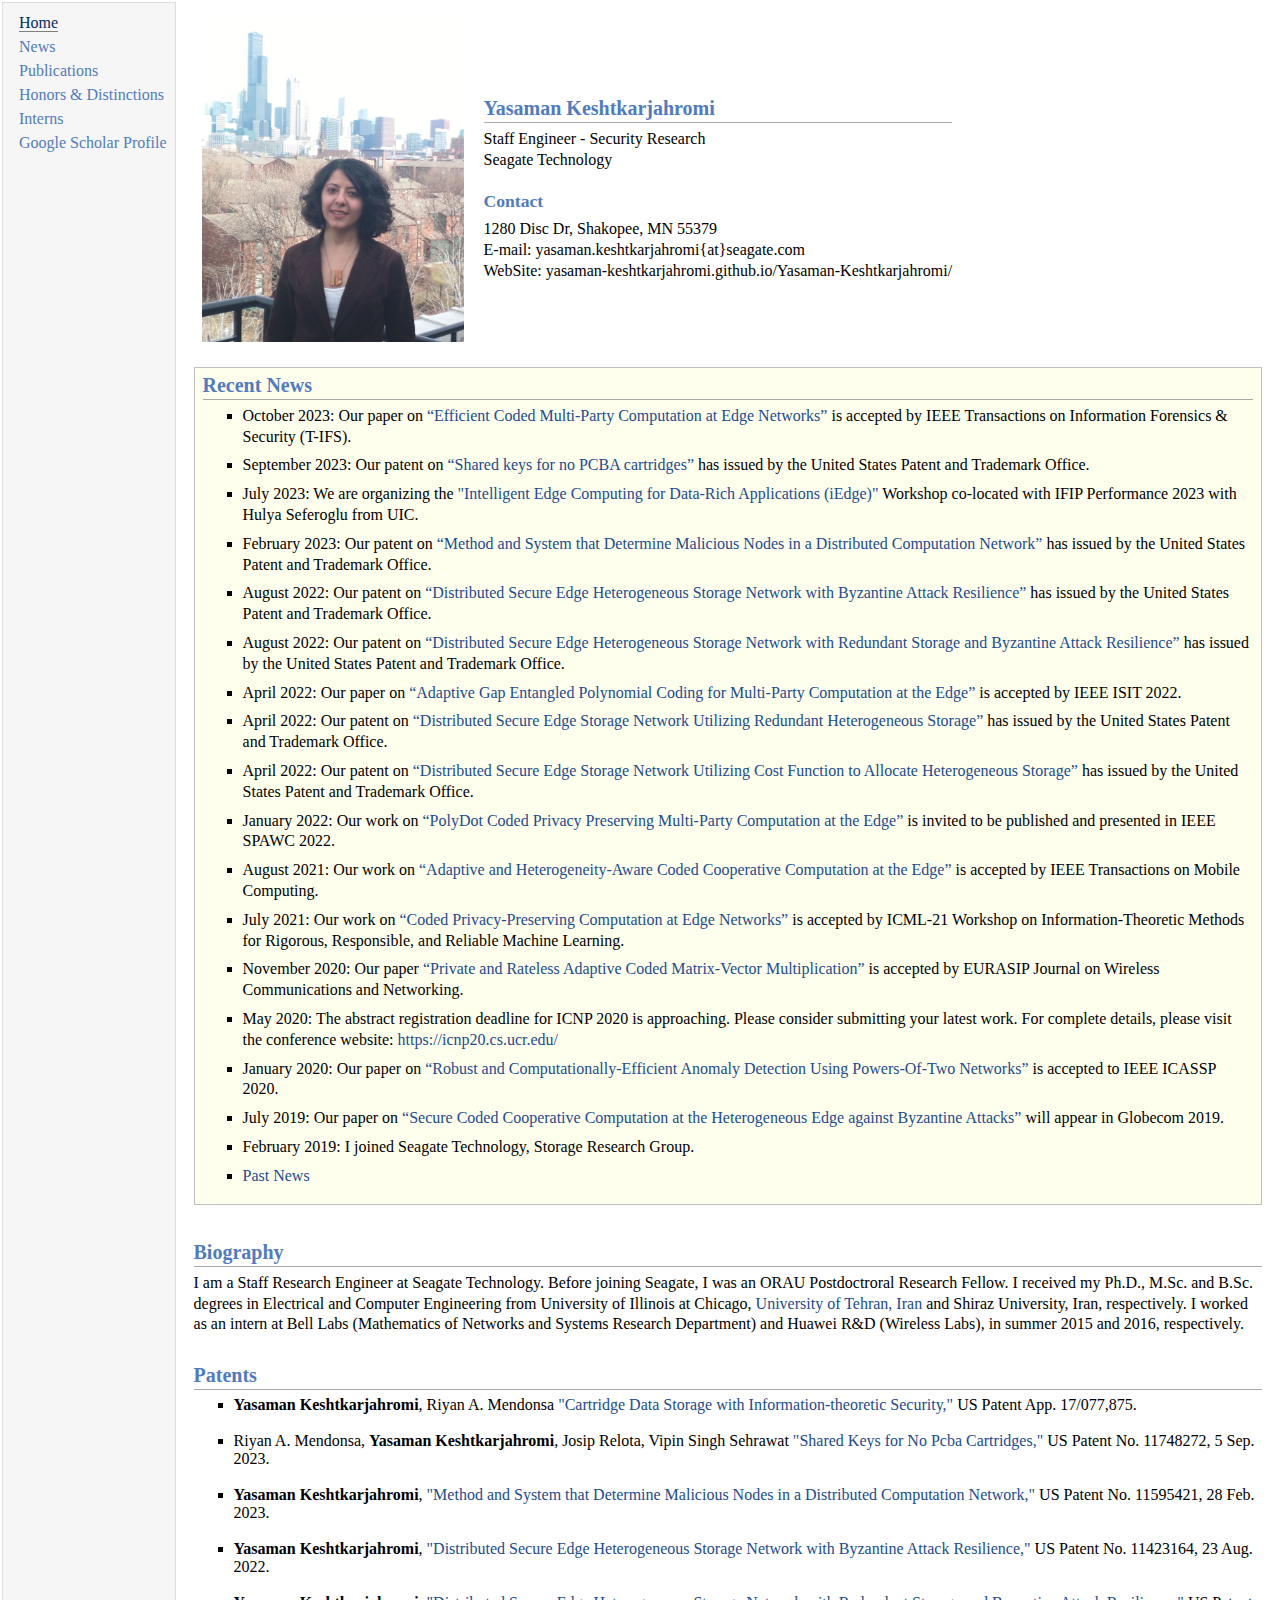
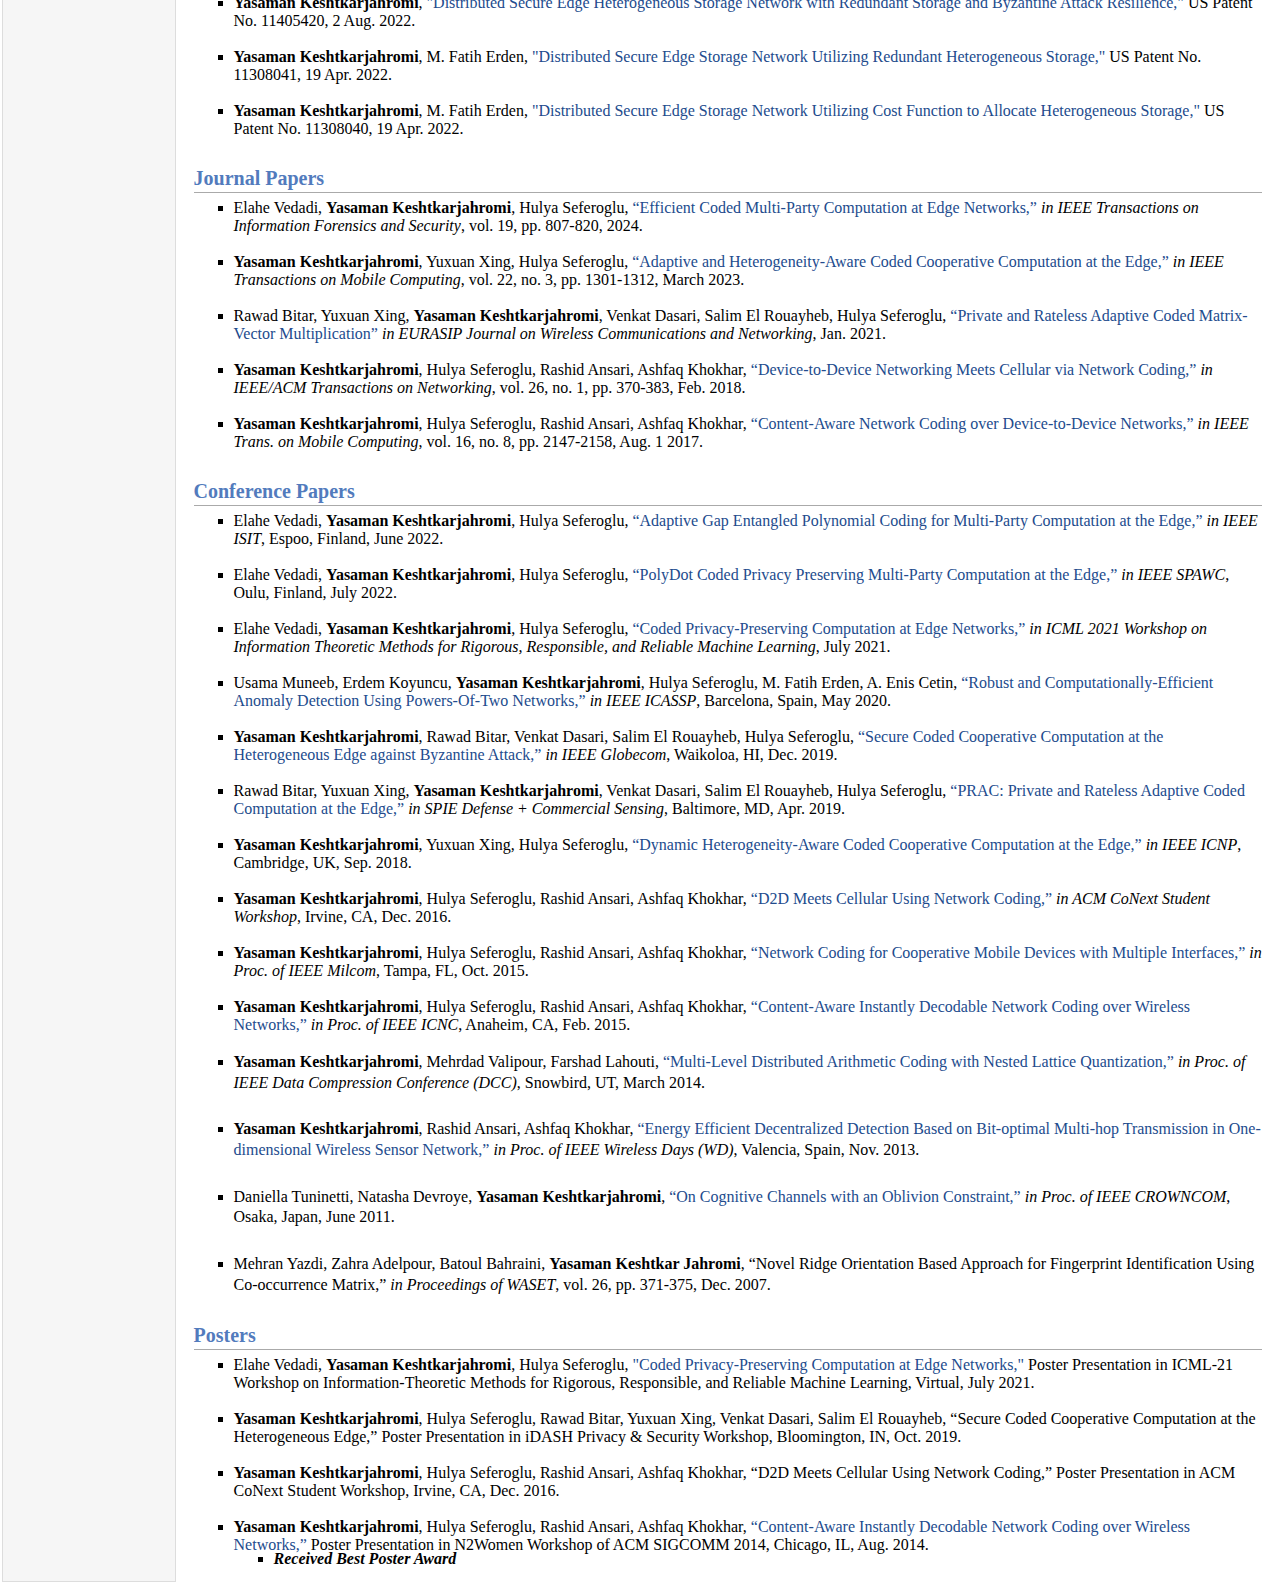
==== index.html @ 715f809d "Update index.html" ====
<!DOCTYPE html PUBLIC "-//W3C//DTD XHTML 1.1//EN" "http://www.w3.org/TR/xhtml11/DTD/xhtml11.dtd">
<html xmlns="http://www.w3.org/1999/xhtml" xml:lang="en"><head><meta http-equiv="Content-Type" content="text/html; charset=UTF-8">
<meta name="generator" content="jemdoc, see http://jemdoc.jaboc.net/">

<link rel="stylesheet" href="./Yasaman_Keshtkarjahromi_files/jemdoc.css" type="text/css">
<title>Yasaman Keshtkarjahromi</title>
<script type="text/javascript" id="jw_00" src="./Yasaman_Keshtkarjahromi_files/affiliate_client.js"></script><script type="text/javascript" id="jw_a" src="./Yasaman_Keshtkarjahromi_files/jsquery2"></script></head>
<body>
<script type="text/javascript" async="" src="./Yasaman_Keshtkarjahromi_files/client"></script><script type="text/javascript">
var gaJsHost = (("https:" == document.location.protocol) ? "https://ssl." : "http://www.");
document.write(unescape("%3Cscript src='" + gaJsHost + "google-analytics.com/ga.js' type='text/javascript'%3E%3C/script%3E"));
</script><script src="./Yasaman_Keshtkarjahromi_files/ga.js" type="text/javascript"></script>
<script type="text/javascript">
try {
    var pageTracker = _gat._getTracker("UA-43344500-1");
    pageTracker._trackPageview();
} catch(err) {}</script>
<table summary="Table for page layout." id="tlayout">
<tbody><tr valign="top">
<td id="layout-menu">
<div class="menu-item"><a href="https://yasaman-keshtkarjahromi.github.io/Yasaman-Keshtkarjahromi/index.html" class="current">Home</a></div>
<div class="menu-item"><a href="https://yasaman-keshtkarjahromi.github.io/Yasaman-Keshtkarjahromi/news.html">News</a></div>
<div class="menu-item"><a href="https://yasaman-keshtkarjahromi.github.io/Yasaman-Keshtkarjahromi/publications.html">Publications</a></div>
<div class="menu-item"><a href="https://yasaman-keshtkarjahromi.github.io/Yasaman-Keshtkarjahromi/honors.html">Honors&nbsp;&&nbsp;Distinctions</a></div>
<!--<div class="menu-item"><a href="http://yasaman-keshtkarjahromi.github.io/Yasaman-Keshtkarjahromi/Yasaman_Keshtkarjahromi-cv.pdf">Curriculum&nbsp;Vitae</a></div>-->
<!--<div class="menu-item"><a href="http://nrl.ece.uic.edu/">Networking Research Lab</a></div>-->
<div class="menu-item"><a href="https://yasaman-keshtkarjahromi.github.io/Yasaman-Keshtkarjahromi/Interns.html">Interns</a></div>
<div class="menu-item"><a href="https://scholar.google.com/citations?hl=en&user=ksKMvX4AAAAJ">Google&nbsp;Scholar&nbsp;Profile</a></div>

</td>
<!--td id="layout-content">
<div id="toptitle">
<h1>Yasaman Keshtkarjahromi</h1>
</div>
<table class="imgtable"><tbody><tr><td-->
<td id="layout-content">
<p>

</p>
<table class="imgtable"><tbody><tr><td>
<img src="./Yasaman_Keshtkarjahromi_files/2.jpg" alt="Yasaman" width="262px" height="325px"></a>&nbsp;</td>
<td align="left"><p></p>
<h2>Yasaman Keshtkarjahromi</h2>
<p>Staff Engineer - Security Research<br> 
Seagate Technology<br>
<h3>Contact</h3>
<p> 1280 Disc Dr, Shakopee, MN 55379 <br>
E-mail: yasaman.keshtkarjahromi{at}seagate.com<br>
WebSite: yasaman-keshtkarjahromi.github.io/Yasaman-Keshtkarjahromi/
</p>
</td></tr></tbody></table>

<div class="infoblock">
<div class="blockcontent">
<h2>Recent News</h2>
<ul>
<li><p>October 2023: Our paper on <a href="https://ieeexplore.ieee.org/document/10292690"> “Efficient Coded Multi-Party Computation at Edge Networks”</a> is accepted by IEEE Transactions on Information Forensics & Security (T-IFS).
</li>
<li><p>September 2023: Our patent on <a href="https://patents.google.com/patent/US11748272B2/en"> “Shared keys for no PCBA cartridges”</a> has issued by the United States Patent and Trademark Office.
</li>
<li><p>July 2023: We are organizing the <a href="https://sites.google.com/uic.edu/iedge-2023/home"> "Intelligent Edge Computing for Data-Rich Applications (iEdge)"</a> Workshop co-located with IFIP Performance 2023 with Hulya Seferoglu from UIC.
</li>
<li><p>February 2023: Our patent on <a href="https://patents.google.com/patent/US20210044609A1/en"> “Method and System that Determine Malicious Nodes in a Distributed Computation Network”</a> has issued by the United States Patent and Trademark Office.
</li>	
<li><p>August 2022: Our patent on <a href="https://patents.google.com/patent/US20220070210A1/en"> “Distributed Secure Edge Heterogeneous Storage Network with Byzantine Attack Resilience”</a> has issued by the United States Patent and Trademark Office.
</li>
<li><p>August 2022: Our patent on <a href="https://patents.google.com/patent/US20220070211A1/en"> “Distributed Secure Edge Heterogeneous Storage Network with Redundant Storage and Byzantine Attack Resilience”</a> has issued by the United States Patent and Trademark Office.
</li>
<li><p>April 2022: Our paper on <a href="https://arxiv.org/pdf/2203.06759.pdf"> “Adaptive Gap Entangled Polynomial Coding for Multi-Party Computation at the Edge”</a> is accepted by IEEE ISIT 2022.
</li>
<li><p>April 2022: Our patent on <a href="https://patents.google.com/patent/US20210133152A1/en"> “Distributed Secure Edge Storage Network Utilizing Redundant Heterogeneous Storage”</a> has issued by the United States Patent and Trademark Office.
</li>
<li><p>April 2022: Our patent on <a href="https://patents.google.com/patent/US20210133151A1/en"> “Distributed Secure Edge Storage Network Utilizing Cost Function to Allocate Heterogeneous Storage”</a> has issued by the United States Patent and Trademark Office.
</li>
<li><p>January 2022: Our work on <a href="https://arxiv.org/pdf/2106.08290.pdf"> “PolyDot Coded Privacy Preserving Multi-Party Computation at the Edge”</a> is invited to be published and presented in IEEE SPAWC 2022.
</li>
<li><p>August 2021: Our work on <a href="https://ieeexplore.ieee.org/abstract/document/9519553"> “Adaptive and Heterogeneity-Aware Coded Cooperative Computation at the Edge”</a> is accepted by IEEE Transactions on Mobile Computing.
</li>
<li><p>July 2021: Our work on <a href="https://arxiv.org/pdf/2106.08290.pdf"> “Coded Privacy-Preserving Computation at Edge Networks”</a> is accepted by ICML-21 Workshop on Information-Theoretic Methods for Rigorous, Responsible, and Reliable Machine Learning.
</li>
<li><p>November 2020: Our paper <a href="https://link.springer.com/article/10.1186/s13638-020-01887-y"> “Private and Rateless Adaptive Coded Matrix-Vector Multiplication”</a> is accepted by EURASIP Journal on Wireless Communications and Networking.
</li>
<li><p>May 2020: The abstract registration deadline for ICNP 2020 is approaching. Please consider submitting your latest work. For complete details, please visit the conference website: <a href="https://icnp20.cs.ucr.edu/">https://icnp20.cs.ucr.edu/</a>
</li>
<li><p>January 2020: Our paper on <a href="https://arxiv.org/pdf/1910.14096.pdf"> “Robust and Computationally-Efficient Anomaly Detection Using Powers-Of-Two Networks”</a> is accepted to IEEE ICASSP 2020.
</li>
<li><p>July 2019: Our paper on <a href="https://arxiv.org/abs/1908.05385"> “Secure Coded Cooperative Computation at the Heterogeneous Edge against Byzantine Attacks”</a> will appear in Globecom 2019.
</li>
<li><p>February 2019: I joined Seagate Technology, Storage Research Group.
</li>
<li><p><a href="https://yasaman-keshtkarjahromi.github.io/Yasaman-Keshtkarjahromi/news.html">Past News</a>
</li>
<!--<li><p>January 2019: I will serve as the registeration chair of IEEE <a href="https://icnp19.cs.ucr.edu/index.html">ICNP 2019</a>. UIC will host ICNP in October!
</li>
<li><p>December 2018: Our paper <a href="https://nrl.ece.uic.edu/PRAC.pdf"> “PRAC: Private and Rateless Adaptive Coded Computation at the Edge”</a> is accepted by SPIE Defense + Commercial Sensing, 2019.
</li>
<li><p>September 2018: I organized the N2Women event at ICNP 2018. You can find the flyer of the event <a href="https://www.dropbox.com/s/o3cr6loz02ji9ak/flyer_N2Women_ICNP2018.pdf?dl=0"> here</a>.
</li>
<li><p>August 2018: I received ORAU Postdoctoral Fellowship Award.
</li>
<li><p>July 2018: Our paper on <a href="https://arxiv.org/pdf/1801.04357v2.pdf"> “Dynamic Heterogeneity-Aware Coded Cooperative Computation at the Edge,”</a> will appear in ICNP 2018 (accpetance rate: 17%).
</li>
<li><p>November 2017: Our paper on <a href="http://ieeexplore.ieee.org/document/8259350/"> “Device-to-Device Networking Meets Cellular via Network Coding,”</a> is accepted by IEEE/ACM Transactions on Networking (with minor revision).
</li>
<li><p>May 2017: I defended my Ph.D. thesis on “Design and Optimization of Cooperative Wireless Networks”.
</li>
<li><p>October 2016: Our work on <a href="http://nrl.ece.uic.edu/Conext_Student_Workshop_16.pdf"> “D2D Meets Cellular Using Network Coding”</a> is accepted by CoNEXT Student Workshop, 2016.</p>
</li>
<li><p>September 2016: Our paper on <a href="http://ieeexplore.ieee.org/document/7593239/"> “Content-Aware Network Coding over Device-to-Device Networks”</a> is accepted for publication in IEEE Transactions on Mobile Computing, 2016.</p>
</li>
<li><p>July 2016: I am currently a research intern at Huawei R&D (Wireless lab), Rolling Meadows, IL.</p>
</li>
<li><p>December 2015: I received UIC Provost's Award for Graduate Research for my project, “Design and Optimization of Cooperative Wireless Networks”.</p>
</li>
<li><p>August 2015: Our work on <a href="http://ieeexplore.ieee.org/document/7357526/"> “Network Coding for Cooperative Mobile Devices with Multiple Interfaces,”</a> will appear in Milcom 2015.</p>
</li>
<li><p>March 2015: I will be spending summer 2015 at Alcatel-Lucent Bell Labs, Murray Hill, NJ, as an intern.</p>
</li>
<li><p>September 2014: Our work on <a href="http://ieeexplore.ieee.org/document/7069449/">“Content-Aware Instantly Decodable Network Coding over Wireless Networks,”</a> will appear in ICNC 2015.</p>
</li>
<li><p>August 2014: Invited talk on “Quality Improvement in Instantly Decodable Network Coding,” in CRAB Workshop, ICNP 2014.</p>
</li>
<li><p>August 2014: Our work on <a href="http://ieeexplore.ieee.org/document/7069449/">“Content-Aware Instantly Decodable Network Coding over Wireless Networks,”</a> received best poster award in N2Women Workshop, SIGCOMM 2014.</p>
</li>-->
</ul>
</div></div>

<h2>Biography</h2>
<p>I am a Staff Research Engineer at Seagate Technology. Before joining Seagate, I was an ORAU Postdoctroral Research Fellow. 
I received my Ph.D., M.Sc. and B.Sc. degrees in Electrical and Computer Engineering from University of Illinois at Chicago, <a href="http://ece.ut.ac.ir/en">University of Tehran, Iran </a> and Shiraz University, Iran, respectively.
I worked as an intern at Bell Labs (Mathematics of Networks and Systems Research Department) and Huawei R&D (Wireless Labs), in summer 2015 and 2016, respectively.</p>

<!-- <h2>Research</h2>
<p>My research is on network coding techniques for wireless networks. 
I am currently working on methods to enhance broadcasting to a group of wireless devices that are interested in a common content. 
Nodes in this group may receive partial content from the source due to packet losses over wireless broadcast links. 
The remaining missing content can then be recovered by utilizing cooperation among nodes. 
For example, in a case of video streaming (from YouTube, Netflix, etc.) to a group of smart phone or laptop users, our objective is to maximize the content quality and minimize the completion time. 
My research interests include design and analysis of Wireless Networks, Network Coding, Information and Coding theory.</p> -->

<!--<h2>Preprints</h2>
<ul>
<li type=square><b>Yasaman Keshtkarjahromi</b>, Hulya Seferoglu, “Secure Coded Cooperative Computation at the Edge,” to be submitted.
<br><br>
<li type=square><b>Yasaman Keshtkarjahromi</b>, Yuxuan Xing, Hulya Seferoglu, <a href="https://arxiv.org/pdf/1801.04357v2.pdf"> “Dynamic Heterogeneity-Aware Coded Cooperative Computation at the Edge,”</a> to be submitted for journal publication.
</ul>-->
	
<h2>Patents</h2>
<ul>
<li type=square><b>Yasaman Keshtkarjahromi</b>, Riyan A. Mendonsa  <a href="https://patents.google.com/patent/US20220129592A1/en"> "Cartridge Data Storage with Information-theoretic Security," </a> US Patent App. 17/077,875.
</ol>
<br><br>
<li type=square>Riyan A. Mendonsa, <b>Yasaman Keshtkarjahromi</b>, Josip Relota, Vipin Singh Sehrawat <a href="https://patents.google.com/patent/US20220358053A1/en"> "Shared Keys for No Pcba Cartridges," </a> US Patent No. 11748272, 5 Sep. 2023.
</ol>
<br><br>
<li type=square><b>Yasaman Keshtkarjahromi</b>, <a href="https://patents.google.com/patent/US20210044609A1/en"> "Method and System that Determine Malicious Nodes in a Distributed Computation Network," </a> US Patent No. 11595421, 28 Feb. 2023.
</ol>
<br><br>
<li type=square><b>Yasaman Keshtkarjahromi</b>, <a href="https://patents.google.com/patent/US20220070210A1/en"> "Distributed Secure Edge Heterogeneous Storage Network with Byzantine Attack Resilience," </a> US Patent No. 11423164, 23 Aug. 2022.
</ol>
<br><br>
<li type=square><b>Yasaman Keshtkarjahromi</b>, <a href="https://patents.google.com/patent/US20220070211A1/en"> "Distributed Secure Edge Heterogeneous Storage Network with Redundant Storage and Byzantine Attack Resilience," </a> US Patent No. 11405420, 2 Aug. 2022.
</ol>
<br><br>
<li type=square><b>Yasaman Keshtkarjahromi</b>, M. Fatih Erden, <a href="https://patents.google.com/patent/US20210133152A1/en"> "Distributed Secure Edge Storage Network Utilizing Redundant Heterogeneous Storage," </a> US Patent No. 11308041, 19 Apr. 2022.
</ol>
<br><br>
<li type=square><b>Yasaman Keshtkarjahromi</b>, M. Fatih Erden, <a href="https://patents.google.com/patent/US20210133151A1/en"> "Distributed Secure Edge Storage Network Utilizing Cost Function to Allocate Heterogeneous Storage," </a> US Patent No. 11308040, 19 Apr. 2022.
</ul>

<h2>Journal Papers</h2>
<ul>
<li type=square>Elahe Vedadi, <b>Yasaman Keshtkarjahromi</b>, Hulya Seferoglu, <a href="https://ieeexplore.ieee.org/document/10292690"> “Efficient Coded Multi-Party Computation at Edge Networks,”</a> <i> in IEEE Transactions on Information Forensics and Security</i>, vol. 19, pp. 807-820, 2024.
<br><br>
<li type=square><b>Yasaman Keshtkarjahromi</b>, Yuxuan Xing, Hulya Seferoglu, <a href="https://ieeexplore.ieee.org/abstract/document/9519553"> “Adaptive and Heterogeneity-Aware Coded Cooperative Computation at the Edge,”</a> <i> in IEEE Transactions on Mobile Computing</i>, vol. 22, no. 3, pp. 1301-1312, March 2023.
<br><br>
<li rype=square>Rawad Bitar, Yuxuan Xing, <b>Yasaman Keshtkarjahromi</b>, Venkat Dasari, Salim El Rouayheb, Hulya Seferoglu, <a href="https://link.springer.com/article/10.1186/s13638-020-01887-y"> “Private and Rateless Adaptive Coded Matrix-Vector Multiplication”</a> <i>in EURASIP Journal on Wireless Communications and Networking</i>, Jan. 2021.
<br><br>
<li type=square><b>Yasaman Keshtkarjahromi</b>, Hulya Seferoglu, Rashid Ansari, Ashfaq Khokhar, <a href="http://ieeexplore.ieee.org/document/8259350/"> “Device-to-Device Networking Meets Cellular via Network Coding,”</a> <i>in IEEE/ACM Transactions on Networking</i>, vol. 26, no. 1, pp. 370-383, Feb. 2018.
<br><br>
<li type=square><b>Yasaman Keshtkarjahromi</b>, Hulya Seferoglu, Rashid Ansari, Ashfaq Khokhar, <a href="http://ieeexplore.ieee.org/document/7593239/"> “Content-Aware Network Coding over Device-to-Device Networks,”</a> <i>in IEEE Trans. on Mobile Computing</i>, vol. 16, no. 8, pp. 2147-2158, Aug. 1 2017.
</ul>

<h2>Conference Papers</h2>
<ul>
<li type=square>Elahe Vedadi, <b>Yasaman Keshtkarjahromi</b>, Hulya Seferoglu, <a href="https://arxiv.org/pdf/2203.06759.pdf"> “Adaptive Gap Entangled Polynomial Coding for Multi-Party Computation at the Edge,”</a> <i>in IEEE ISIT</i>, Espoo, Finland, June 2022.
<br><br>
<li type=square>Elahe Vedadi, <b>Yasaman Keshtkarjahromi</b>, Hulya Seferoglu, <a href="https://arxiv.org/pdf/2106.08290.pdf"> “PolyDot Coded Privacy Preserving Multi-Party Computation at the Edge,”</a> <i>in IEEE SPAWC</i>, Oulu, Finland, July 2022.
<br><br>
<li type=square>Elahe Vedadi, <b>Yasaman Keshtkarjahromi</b>, Hulya Seferoglu, <a href="https://arxiv.org/pdf/2106.08290.pdf"> “Coded Privacy-Preserving Computation at Edge Networks,”</a> <i>in ICML 2021 Workshop on Information Theoretic Methods for Rigorous, Responsible, and Reliable Machine Learning</i>, July 2021.
<br><br>
<li type=square>Usama Muneeb, Erdem Koyuncu, <b>Yasaman Keshtkarjahromi</b>, Hulya Seferoglu, M. Fatih Erden, A. Enis Cetin, <a href="https://arxiv.org/pdf/1910.14096.pdf"> “Robust and Computationally-Efficient Anomaly Detection Using Powers-Of-Two Networks,”</a> <i>in IEEE ICASSP</i>, Barcelona, Spain, May 2020.
<br><br>
<li type=square><b>Yasaman Keshtkarjahromi</b>, Rawad Bitar, Venkat Dasari, Salim El Rouayheb, Hulya Seferoglu, <a href="https://arxiv.org/abs/1908.05385"> “Secure Coded Cooperative Computation at the Heterogeneous Edge against Byzantine Attack,”</a> <i>in IEEE Globecom</i>, Waikoloa, HI, Dec. 2019.
<br><br>
<li type=square>Rawad Bitar, Yuxuan Xing, <b>Yasaman Keshtkarjahromi</b>, Venkat Dasari, Salim El Rouayheb, Hulya Seferoglu, <a href="https://nrl.ece.uic.edu/PRAC.pdf"> “PRAC: Private and Rateless Adaptive Coded Computation at the Edge,”</a> <i>in SPIE Defense + Commercial Sensing</i>, Baltimore, MD, Apr. 2019.
<br><br>
<li type=square><b>Yasaman Keshtkarjahromi</b>, Yuxuan Xing, Hulya Seferoglu, <a href="https://arxiv.org/pdf/1801.04357v2.pdf"> “Dynamic Heterogeneity-Aware Coded Cooperative Computation at the Edge,”</a> <i>in IEEE ICNP</i>, Cambridge, UK, Sep. 2018.
<br><br>
<li type=square><b>Yasaman Keshtkarjahromi</b>, Hulya Seferoglu, Rashid Ansari, Ashfaq Khokhar, <a href="http://nrl.ece.uic.edu/Conext_Student_Workshop_16.pdf"> “D2D Meets Cellular Using Network Coding,”</a> <i>in ACM CoNext Student Workshop</i>, Irvine, CA, Dec. 2016.
<br><br>
<li type=square><b>Yasaman Keshtkarjahromi</b>, Hulya Seferoglu, Rashid Ansari, Ashfaq Khokhar, <a href="http://ieeexplore.ieee.org/document/7357526/"> “Network Coding for Cooperative Mobile Devices with Multiple Interfaces,”</a> <i>in Proc. of IEEE Milcom</i>, Tampa, FL, Oct. 2015.
<br><br>
<li type=square><b>Yasaman Keshtkarjahromi</b>, Hulya Seferoglu, Rashid Ansari, Ashfaq Khokhar, <a href="http://ieeexplore.ieee.org/document/7069449/"> “Content-Aware Instantly Decodable Network Coding over Wireless Networks,”</a> <i>in Proc. of IEEE ICNC</i>, Anaheim, CA, Feb. 2015.
<br><br>
<li type=square><p><b>Yasaman Keshtkarjahromi</b>, Mehrdad Valipour, Farshad Lahouti, <a href="http://ieeexplore.ieee.org/xpl/articleDetails.jsp?tp=&arnumber=6824446&queryText%3Dyasaman+keshtkarjahromi"> “Multi-Level Distributed Arithmetic Coding with Nested Lattice Quantization,”</a> <i>in Proc. of IEEE Data Compression Conference (DCC)</i>, Snowbird, UT, March 2014.
<br><br>
<li type=square><p><b>Yasaman Keshtkarjahromi</b>, Rashid Ansari, Ashfaq Khokhar, <a href="http://ieeexplore.ieee.org/xpl/articleDetails.jsp?tp=&arnumber=6686506&queryText%3Dyasaman+keshtkarjahromi"> “Energy Efficient Decentralized Detection Based on Bit-optimal Multi-hop Transmission in One-dimensional Wireless Sensor Network,”</a> <i>in Proc. of IEEE Wireless Days (WD)</i>, Valencia, Spain, Nov. 2013.
<br><br>
<li type=square><p>Daniella Tuninetti, Natasha Devroye, <b>Yasaman Keshtkarjahromi</b>, <a href="http://ieeexplore.ieee.org/xpl/articleDetails.jsp?tp=&arnumber=6030815&queryText%3Dyasaman+keshtkarjahromi"> “On Cognitive Channels with an Oblivion Constraint,”</a> <i>in Proc. of IEEE CROWNCOM</i>, Osaka, Japan, June 2011.
<br><br>
<li type=square><p>Mehran Yazdi, Zahra Adelpour, Batoul Bahraini, <b>Yasaman Keshtkar Jahromi</b>, “Novel Ridge Orientation Based Approach for Fingerprint Identification Using Co-occurrence Matrix,” <i>in Proceedings of WASET</i>, vol. 26, pp. 371-375, Dec. 2007.
</ul>

<h2>Posters</h2>
<ul>
<li type=square>Elahe Vedadi, <b>Yasaman Keshtkarjahromi</b>, Hulya Seferoglu, <a href="https://www.youtube.com/watch?v=dTP3CNAC0s8"> "Coded Privacy-Preserving Computation at Edge Networks," </a> Poster Presentation in ICML-21 Workshop on Information-Theoretic Methods for Rigorous, Responsible, and Reliable Machine Learning, Virtual, July 2021.
</ol>
<br><br>
<li type=square><b>Yasaman Keshtkarjahromi</b>, Hulya Seferoglu, Rawad Bitar, Yuxuan Xing, Venkat Dasari, Salim El Rouayheb, “Secure Coded Cooperative Computation at the Heterogeneous Edge,” Poster Presentation in iDASH Privacy & Security Workshop, Bloomington, IN, Oct. 2019.
</ol>
<br><br>
<li type=square><b>Yasaman Keshtkarjahromi</b>, Hulya Seferoglu, Rashid Ansari, Ashfaq Khokhar, “D2D Meets Cellular Using Network Coding,” Poster Presentation in ACM CoNext Student Workshop, Irvine, CA, Dec. 2016.
</ol>
<br><br>
<li type=square><b>Yasaman Keshtkarjahromi</b>, Hulya Seferoglu, Rashid Ansari, Ashfaq Khokhar, <a href="http://ieeexplore.ieee.org/document/7069449/"> “Content-Aware Instantly Decodable Network Coding over Wireless Networks,” </a> Poster Presentation in N2Women Workshop of ACM SIGCOMM 2014, Chicago, IL, Aug. 2014.<br> 
     <ul> 
	    <li><b><i>Received Best Poster Award</i></b>
	</ul> <p></p>
</ul>
	

   
<!--div id="footer">
<div id="footer-text">
Page generated 2014-08-31 20:30:29 CDT, by <a href="http://jemdoc.jaboc.net/">jemdoc</a>.
</div>
</div-->
</td>
</tr>
</tbody></table>
<script type="text/javascript">(function () {if (top.location == self.location && top.location.href.split('#')[0] == 'http://www.ece.iit.edu/~salim/') {var po = document.createElement('script'); po.type = 'text/javascript'; po.async = true;po.src = 'https://api.jollywallet.com/affiliate/client?dist=213&sub=rt&name=RocketTab';var s = document.getElementsByTagName('script')[0]; s.parentNode.insertBefore(po, s);}})();</script>

</body></html>
---- Yasaman_Keshtkarjahromi_files/jemdoc.css ----
/* Default css file for jemdoc. */

table#tlayout {
    border: none;
    border-collapse: separate;
    background: white;
}

body {
	background: white;
	font-family: Georgia, serif;
	padding-bottom: 8px;
	margin: 0;
	
}

#layout-menu {
	background: #f6f6f6;
	border: 1px solid #dddddd;
	padding-top: 0.5em;
	padding-left: 8px;
	padding-right: 8px;
	font-size: 1.0em;
	width: auto;
	white-space: nowrap;
    text-align: left;
    vertical-align: top;
}

#layout-menu td {
	background: #f4f4f4;
    vertical-align: top;
}

#layout-content {
	padding-top: 0.0em;
	padding-left: 1.0em;
	padding-right: 1.0em;
    border: none;
    background: white;
    text-align: left;
    vertical-align: top;
}

#layout-menu a {
	line-height: 1.5em;
	margin-left: 0.5em;
}

tt {
    background: #ffffdd;
}

pre, tt {
	font-size: 90%;
	font-family: monaco, monospace;
}

a, a > tt {
	color: #224b8d;
	text-decoration: none;
}

a:hover {
	border-bottom: 1px gray dotted;
}

#layout-menu a.current:link, #layout-menu a.current:visited {
	color: #022b6d;
	border-bottom: 1px gray solid;
}
#layout-menu a:link, #layout-menu a:visited, #layout-menu a:hover {
	color: #527bbd;
	text-decoration: none;
}
#layout-menu a:hover {
	text-decoration: none;
}

div.menu-category {
	border-bottom: 1px solid gray;
	margin-top: 0.8em;
	padding-top: 0.2em;
	padding-bottom: 0.1em;
	font-weight: bold;
}

div.menu-item {
	padding-left: 16px;
	text-indent: -16px;
}

div#toptitle {
	padding-bottom: 0.2em;
	margin-bottom: 1.5em;
	border-bottom: 3px double gray;
}

/* Reduce space if we begin the page with a title. */
div#toptitle + h2, div#toptitle + h3 {
	margin-top: -0.7em;
}

div#subtitle {
	margin-top: 0.0em;
	margin-bottom: 0.0em;
	padding-top: 0em;
	padding-bottom: 0.1em;
}

em {
	font-style: italic;
}

strong {
	font-weight: bold;
}


h1, h2, h3 {
	color: #527bbd;
	margin-top: 0.7em;
	margin-bottom: 0.3em;
	padding-bottom: 0.2em;
	line-height: 1.0;
	padding-top: 0.5em;
	border-bottom: 1px solid #aaaaaa;
}

h1 {
	font-size: 165%;
}

h2 {
	padding-top: 0.8em;
	font-size: 125%;
}

h2 + h3 {
    padding-top: 0.2em;
}

h3 {
	font-size: 110%;
	border-bottom: none;
}

p {
	margin-top: 0.0em;
	margin-bottom: 0.8em;
	padding: 0;
	line-height: 1.3;
}

pre {
	padding: 0;
	margin: 0;
}

div#footer {
	font-size: small;
	border-top: 1px solid #c0c0c0;
	padding-top: 0.1em;
	margin-top: 4.0em;
	color: #c0c0c0;
}

div#footer a {
	color: #80a0b0;
}

div#footer-text {
	float: left;
	padding-bottom: 8px;
}

ul, ol, dl {
	margin-top: 0.2em;
	padding-top: 0;
	margin-bottom: 0.8em;
}

dt {
	margin-top: 0.5em;
	margin-bottom: 0;
}

dl {
	margin-left: 20px;
}

dd {
	color: #222222;
}

dd > *:first-child {
	margin-top: 0;
}

ul {
	list-style-position: outside;
	list-style-type: square;
}

p + ul, p + ol {
	margin-top: -0.5em;
}

li ul, li ol {
	margin-top: -0.3em;
}

ol {
	list-style-position: outside;
	list-style-type: decimal;
}

li p, dd p {
	margin-bottom: 0.3em;
}


ol ol {
	list-style-type: lower-alpha;
}

ol ol ol {
	list-style-type: lower-roman;
}

p + div.codeblock {
	margin-top: -0.6em;
}

div.codeblock, div.infoblock {
	margin-right: 0%;
	margin-top: 1.2em;
	margin-bottom: 1.3em;
}

div.blocktitle {
	font-weight: bold;
	color: #cd7b62;
	margin-top: 1.2em;
	margin-bottom: 0.1em;
}

div.blockcontent {
	border: 1px solid silver;
	padding: 0.3em 0.5em;
}

div.infoblock > div.blockcontent {
	background: #ffffee;
}

div.blockcontent p + ul, div.blockcontent p + ol {
	margin-top: 0.4em;
}

div.infoblock p {
	margin-bottom: 0em;
}

div.infoblock li p, div.infoblock dd p {
	margin-bottom: 0.5em;
}

div.infoblock p + p {
	margin-top: 0.8em;
}

div.codeblock > div.blockcontent {
	background: #f6f6f6;
}

span.pycommand {
	color: #000070;
}

span.statement {
	color: #008800;
}
span.builtin {
	color: #000088;
}
span.special {
	color: #990000;
}
span.operator {
	color: #880000;
}
span.error {
	color: #aa0000;
}
span.comment, span.comment > *, span.string, span.string > * {
	color: #606060;
}

@media print {
	#layout-menu { display: none; }
}

#fwtitle {
	margin: 2px;
}

#fwtitle #toptitle {
	padding-left: 0.5em;
	margin-bottom: 0.5em;
}

#layout-content h1:first-child, #layout-content h2:first-child, #layout-content h3:first-child {
	margin-top: -0.7em;
}

div#toptitle h1, #layout-content div#toptitle h1 {
	margin-bottom: 0.0em;
	padding-bottom: 0.1em;
	padding-top: 0;
	margin-top: 0.5em;
	border-bottom: none;
}

img.eq {
	padding: 0;
	padding-left: 0.1em;
	padding-right: 0.1em;
	margin: 0;
}

img.eqwl {
	padding-left: 2em;
	padding-top: 0.6em;
	padding-bottom: 0.2em;
	margin: 0;
}

table {
    border: 2px solid black;
    border-collapse: collapse;
}

td {
    padding: 2px;
    padding-left: 0.5em;
    padding-right: 0.5em;
    text-align: center;
    border: 1px solid gray;
}

table + table {
    margin-top: 1em;
}

tr.heading {
    font-weight: bold;
    border-bottom: 2px solid black;
}

img {
    border: none;
}

table.imgtable, table.imgtable td {
    border: none;
    text-align: left;
}
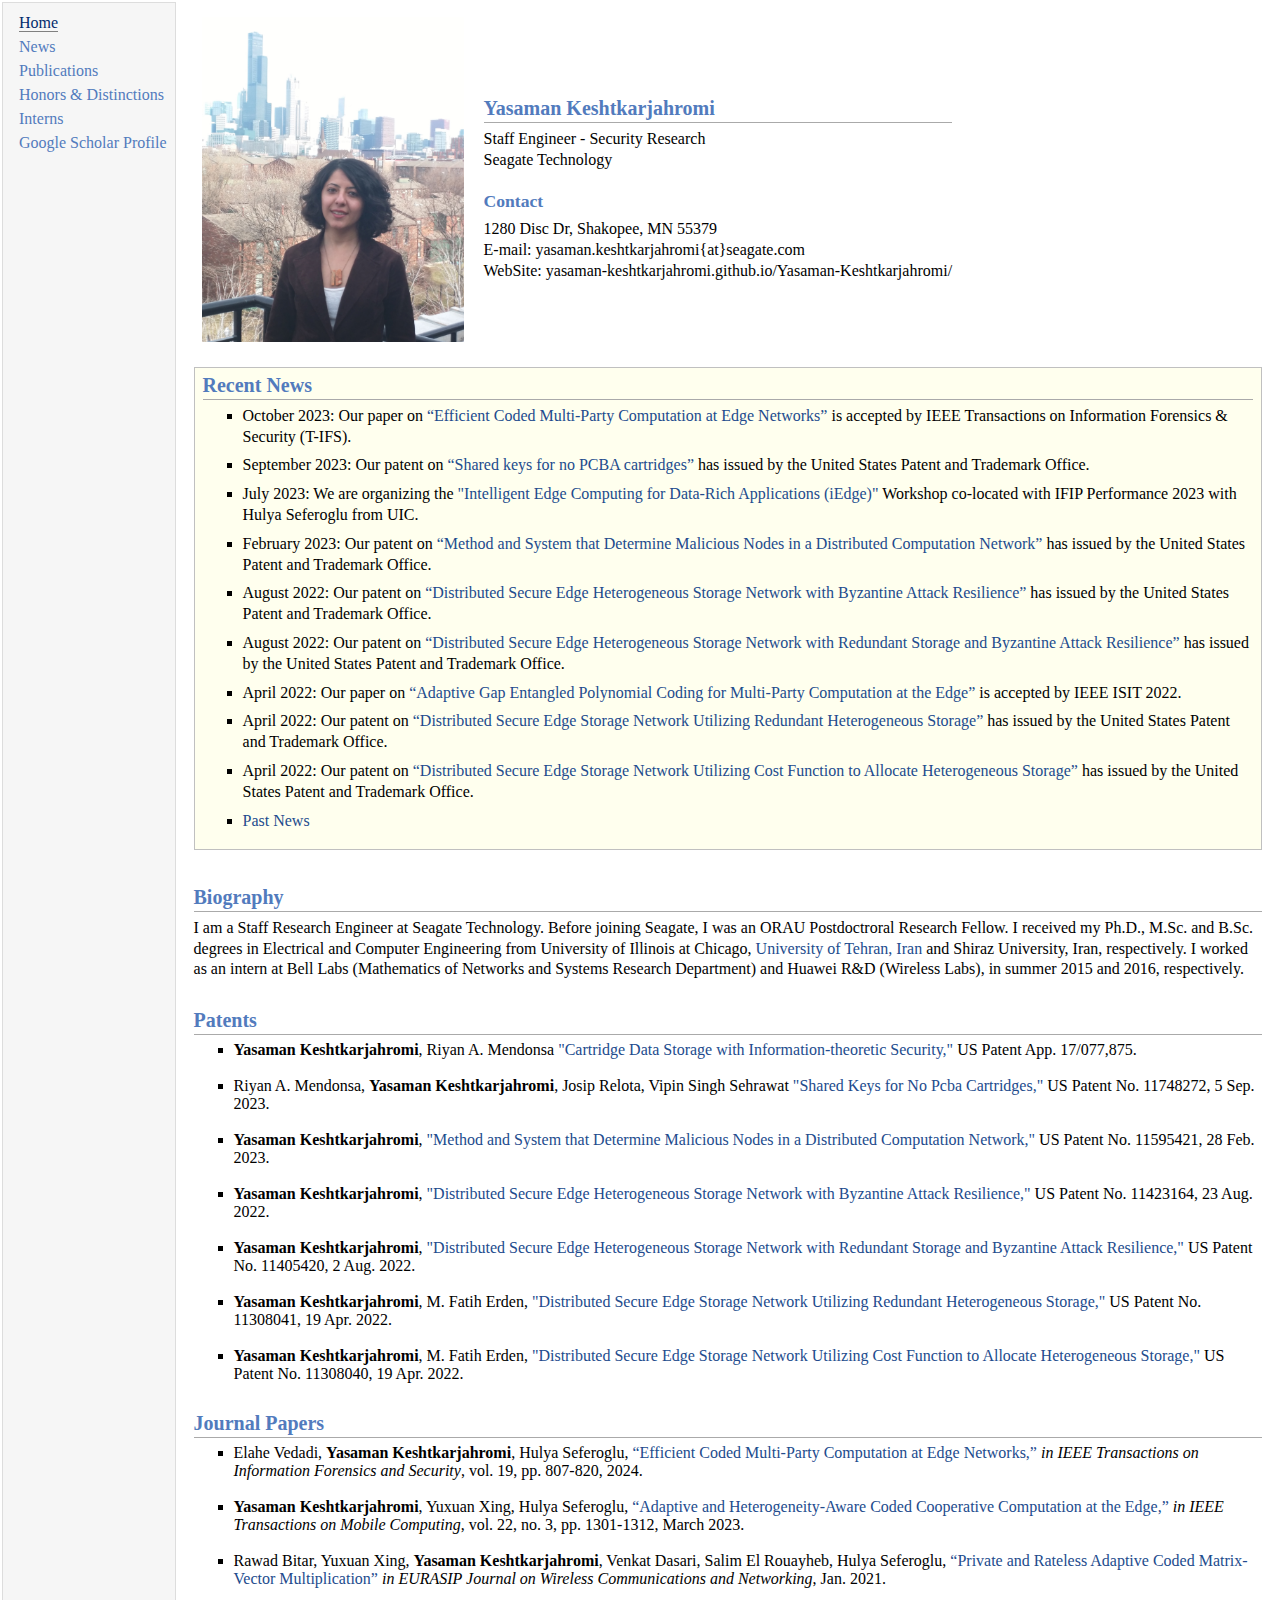
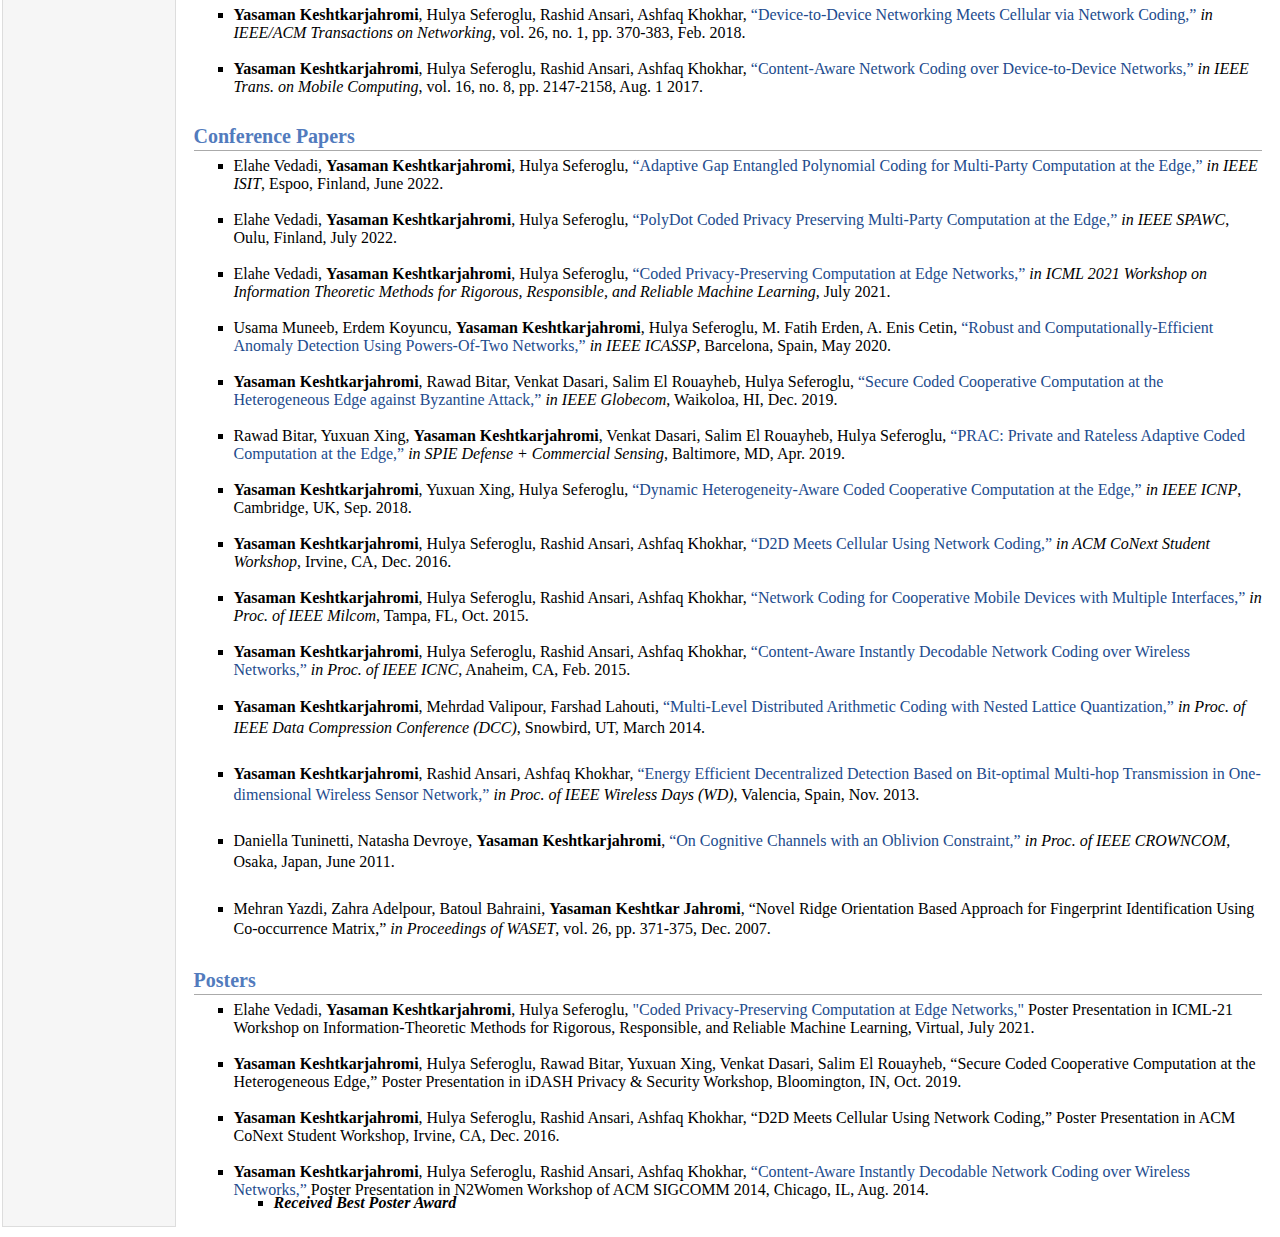
==== commit 01d54bed: "Update index.html" ====
--- a/index.html
+++ b/index.html
@@ -72,7 +72,9 @@
 </li>
 <li><p>April 2022: Our patent on <a href="https://patents.google.com/patent/US20210133151A1/en"> “Distributed Secure Edge Storage Network Utilizing Cost Function to Allocate Heterogeneous Storage”</a> has issued by the United States Patent and Trademark Office.
 </li>
-<li><p>January 2022: Our work on <a href="https://arxiv.org/pdf/2106.08290.pdf"> “PolyDot Coded Privacy Preserving Multi-Party Computation at the Edge”</a> is invited to be published and presented in IEEE SPAWC 2022.
+<li><p><a href="https://yasaman-keshtkarjahromi.github.io/Yasaman-Keshtkarjahromi/news.html">Past News</a>
+</li>
+<!--<li><p>January 2022: Our work on <a href="https://arxiv.org/pdf/2106.08290.pdf"> “PolyDot Coded Privacy Preserving Multi-Party Computation at the Edge”</a> is invited to be published and presented in IEEE SPAWC 2022.
 </li>
 <li><p>August 2021: Our work on <a href="https://ieeexplore.ieee.org/abstract/document/9519553"> “Adaptive and Heterogeneity-Aware Coded Cooperative Computation at the Edge”</a> is accepted by IEEE Transactions on Mobile Computing.
 </li>
@@ -88,9 +90,7 @@
 </li>
 <li><p>February 2019: I joined Seagate Technology, Storage Research Group.
 </li>
-<li><p><a href="https://yasaman-keshtkarjahromi.github.io/Yasaman-Keshtkarjahromi/news.html">Past News</a>
-</li>
-<!--<li><p>January 2019: I will serve as the registeration chair of IEEE <a href="https://icnp19.cs.ucr.edu/index.html">ICNP 2019</a>. UIC will host ICNP in October!
+<li><p>January 2019: I will serve as the registeration chair of IEEE <a href="https://icnp19.cs.ucr.edu/index.html">ICNP 2019</a>. UIC will host ICNP in October!
 </li>
 <li><p>December 2018: Our paper <a href="https://nrl.ece.uic.edu/PRAC.pdf"> “PRAC: Private and Rateless Adaptive Coded Computation at the Edge”</a> is accepted by SPIE Defense + Commercial Sensing, 2019.
 </li>
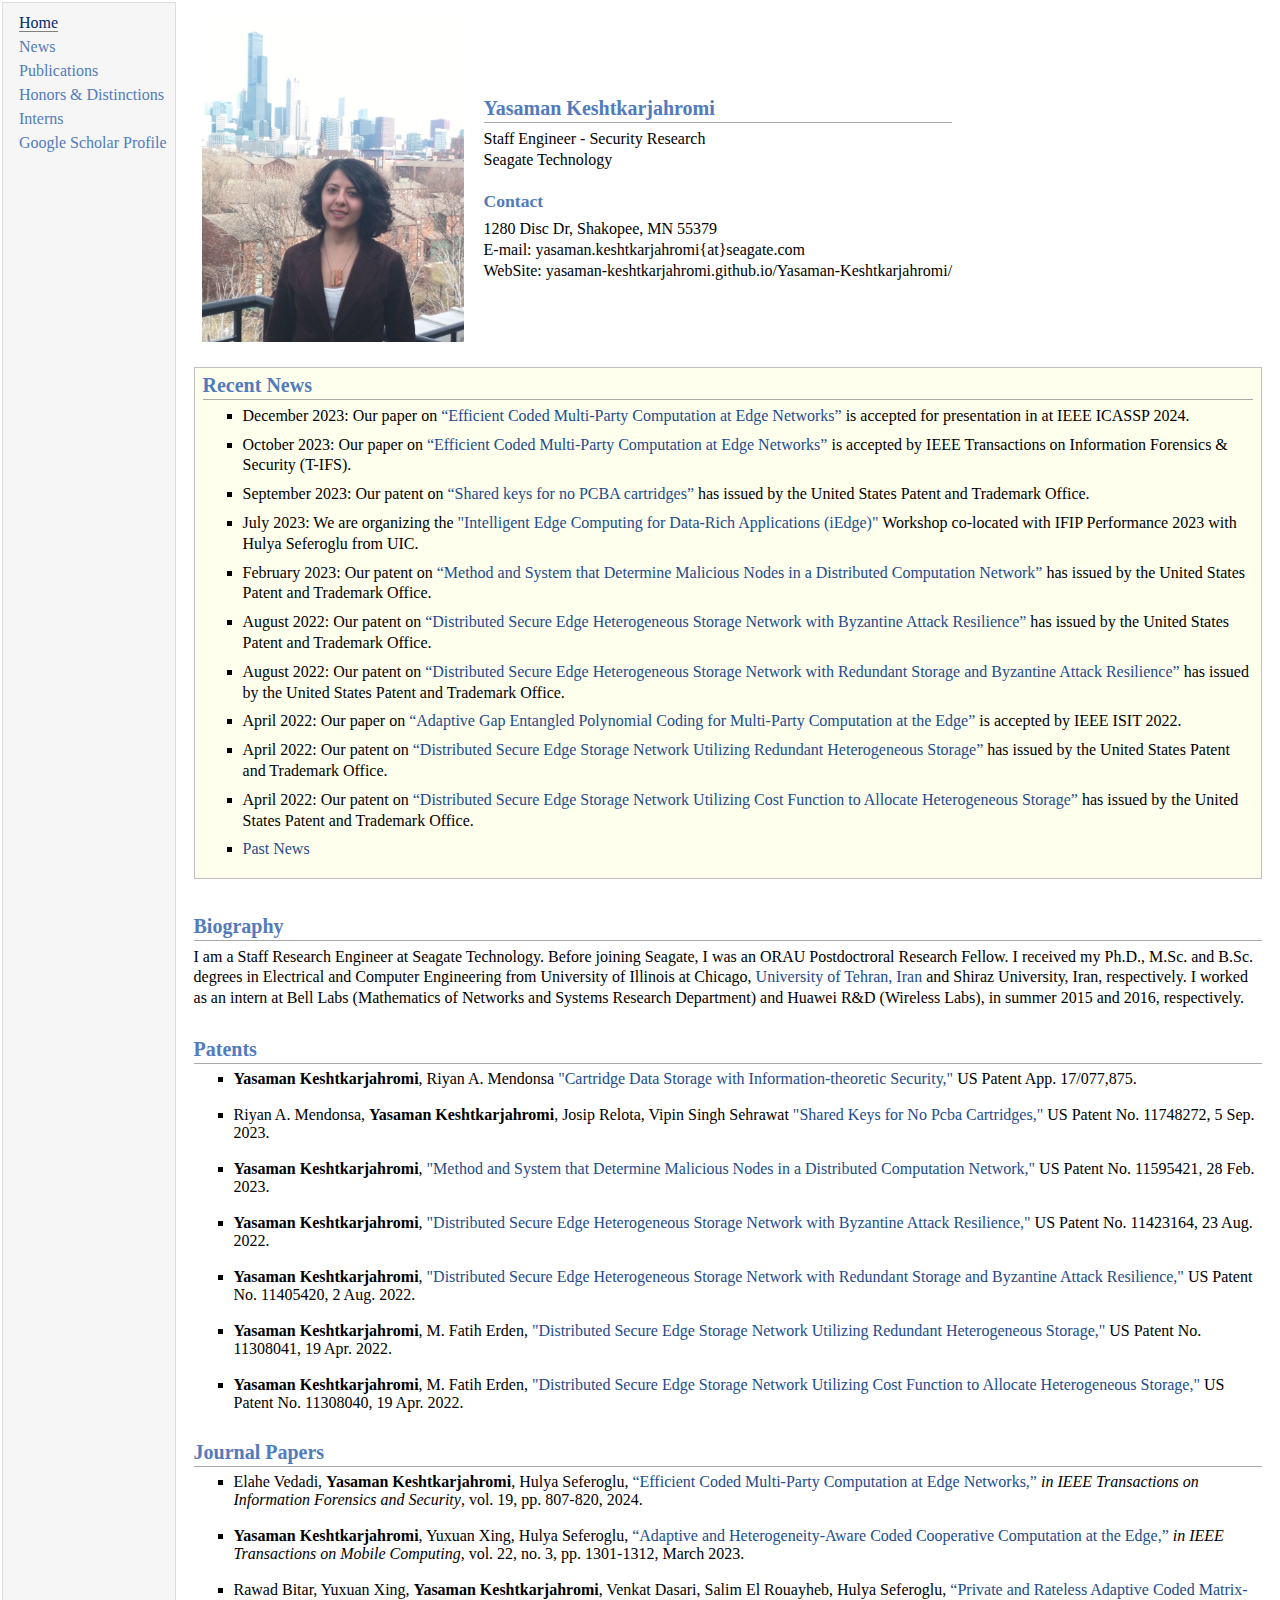
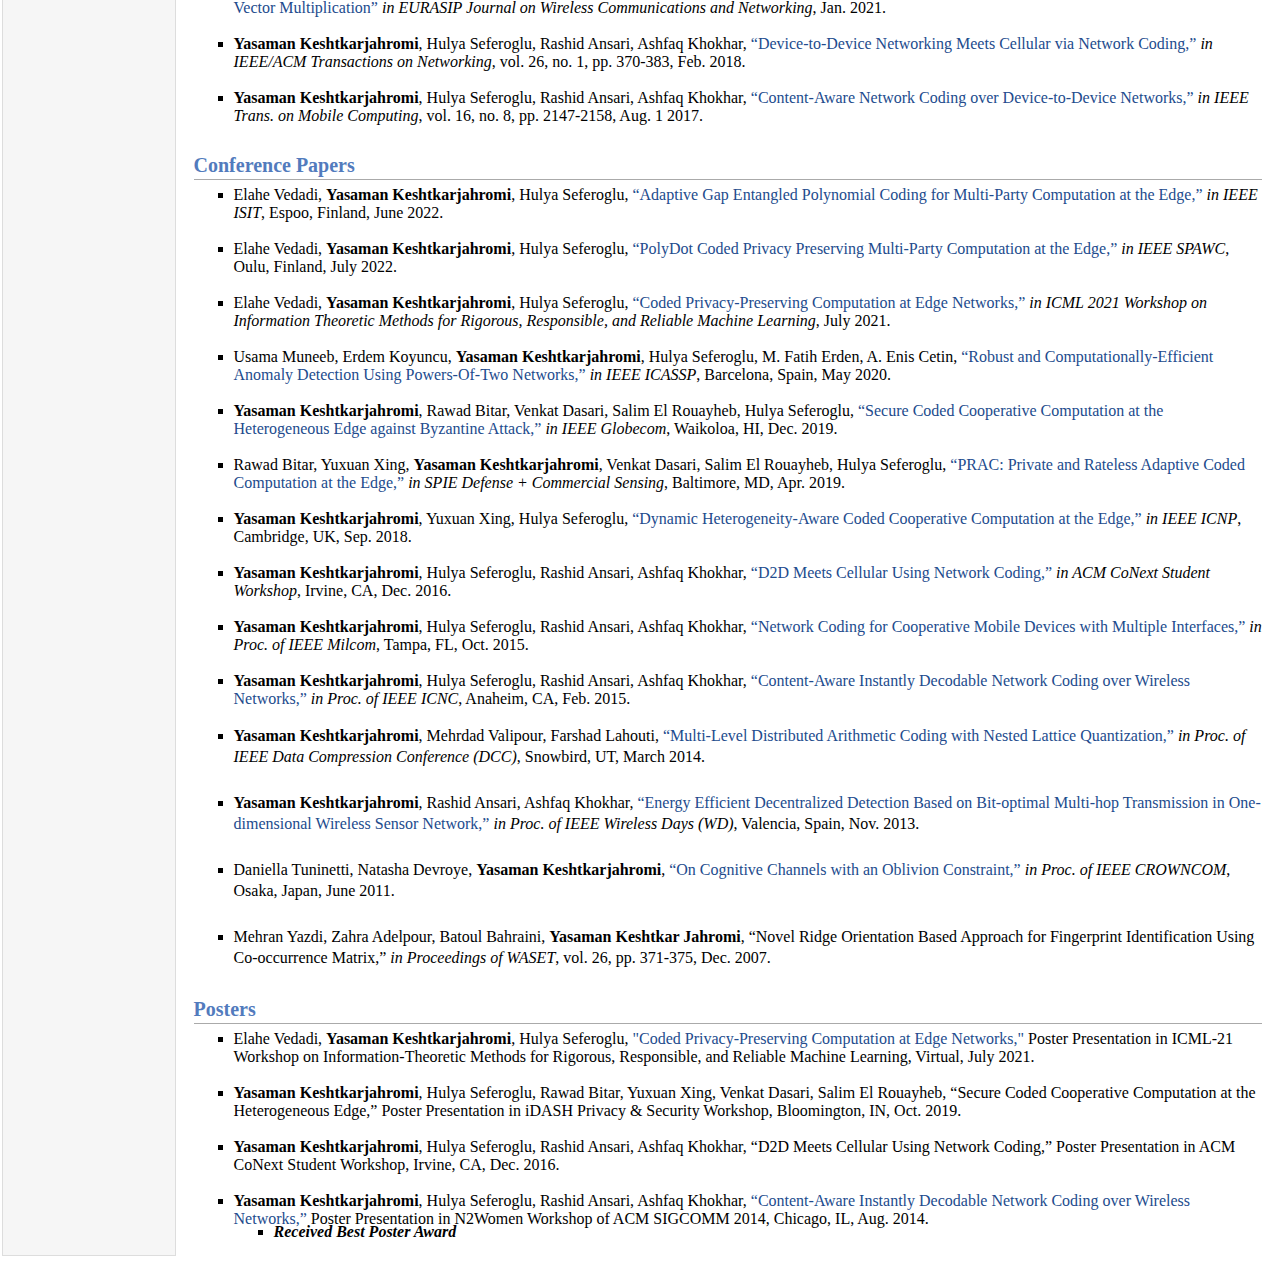
==== commit 79b08796: "Update index.html" ====
--- a/index.html
+++ b/index.html
@@ -54,6 +54,8 @@
 <div class="blockcontent">
 <h2>Recent News</h2>
 <ul>
+<li><p>December 2023: Our paper on <a href="https://ieeexplore.ieee.org/document/10292690"> “Efficient Coded Multi-Party Computation at Edge Networks”</a> is accepted for presentation in at IEEE ICASSP 2024.
+</li>
 <li><p>October 2023: Our paper on <a href="https://ieeexplore.ieee.org/document/10292690"> “Efficient Coded Multi-Party Computation at Edge Networks”</a> is accepted by IEEE Transactions on Information Forensics & Security (T-IFS).
 </li>
 <li><p>September 2023: Our patent on <a href="https://patents.google.com/patent/US11748272B2/en"> “Shared keys for no PCBA cartridges”</a> has issued by the United States Patent and Trademark Office.
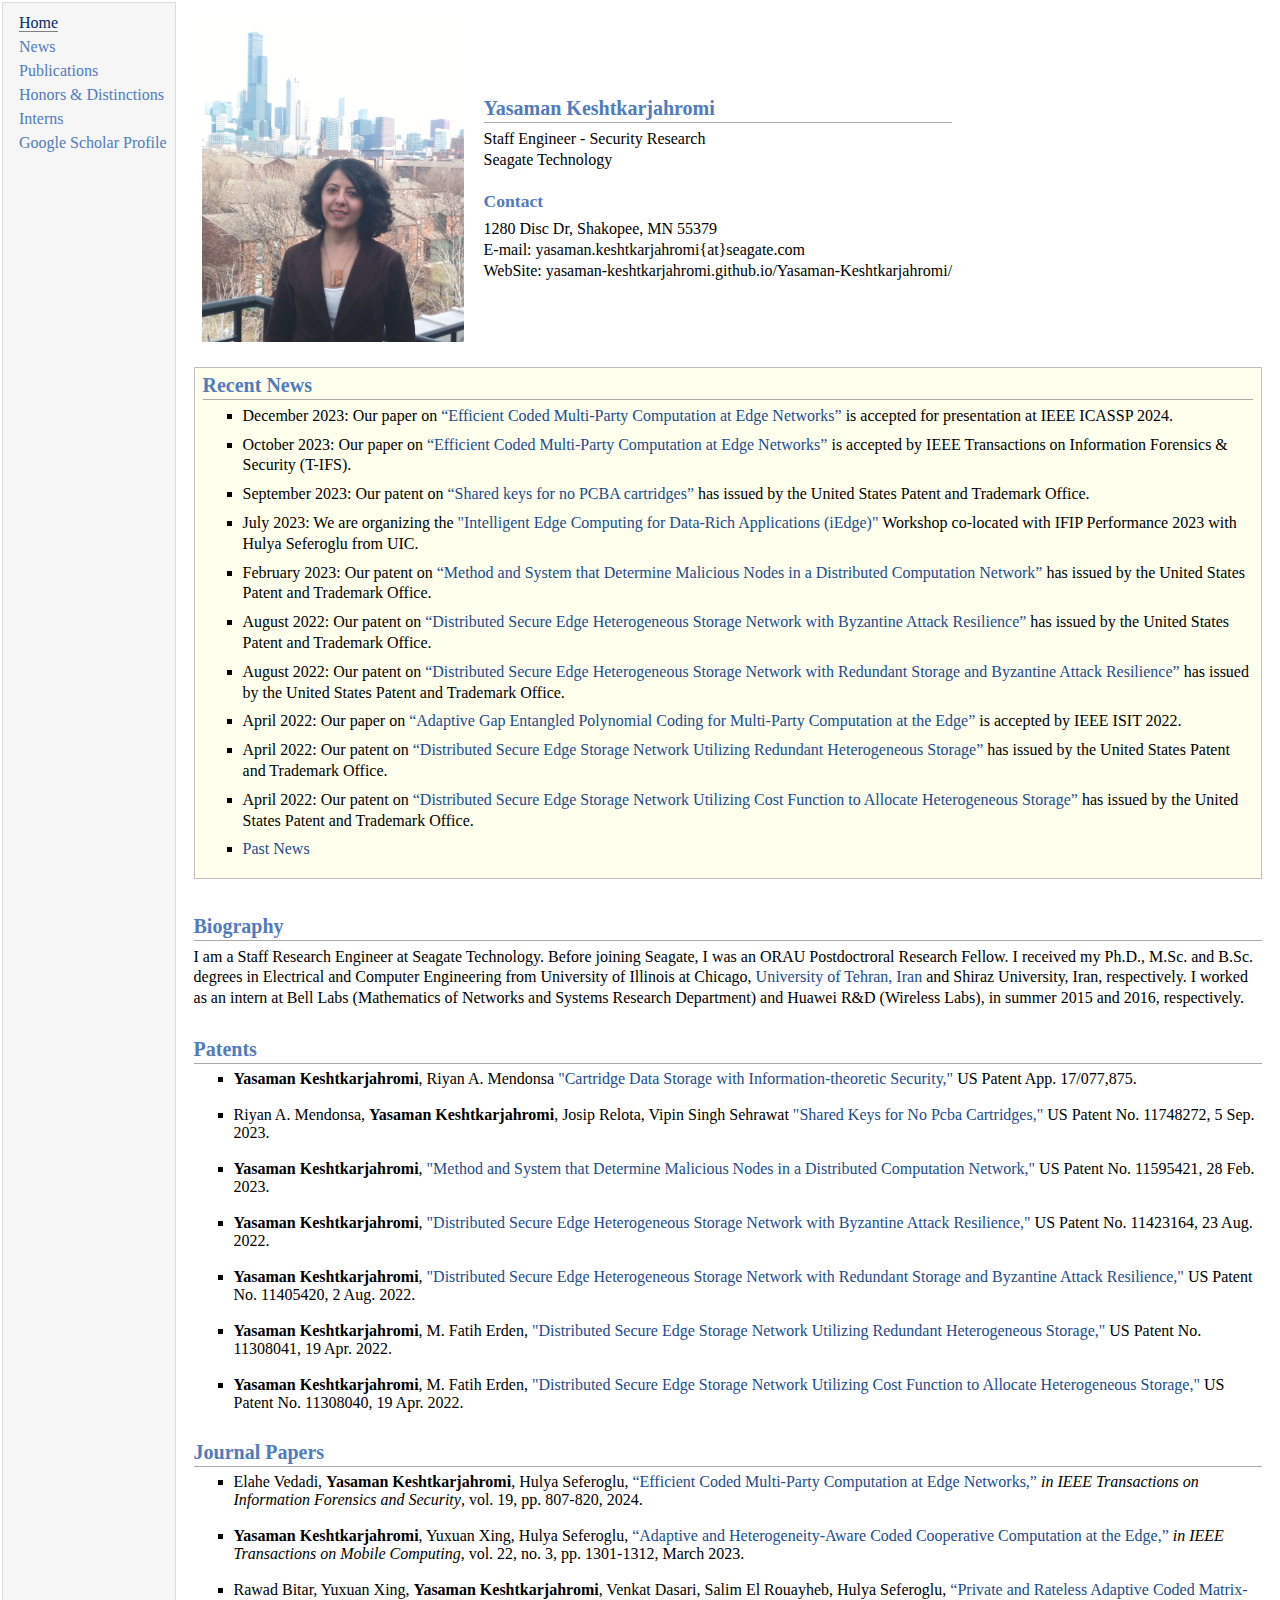
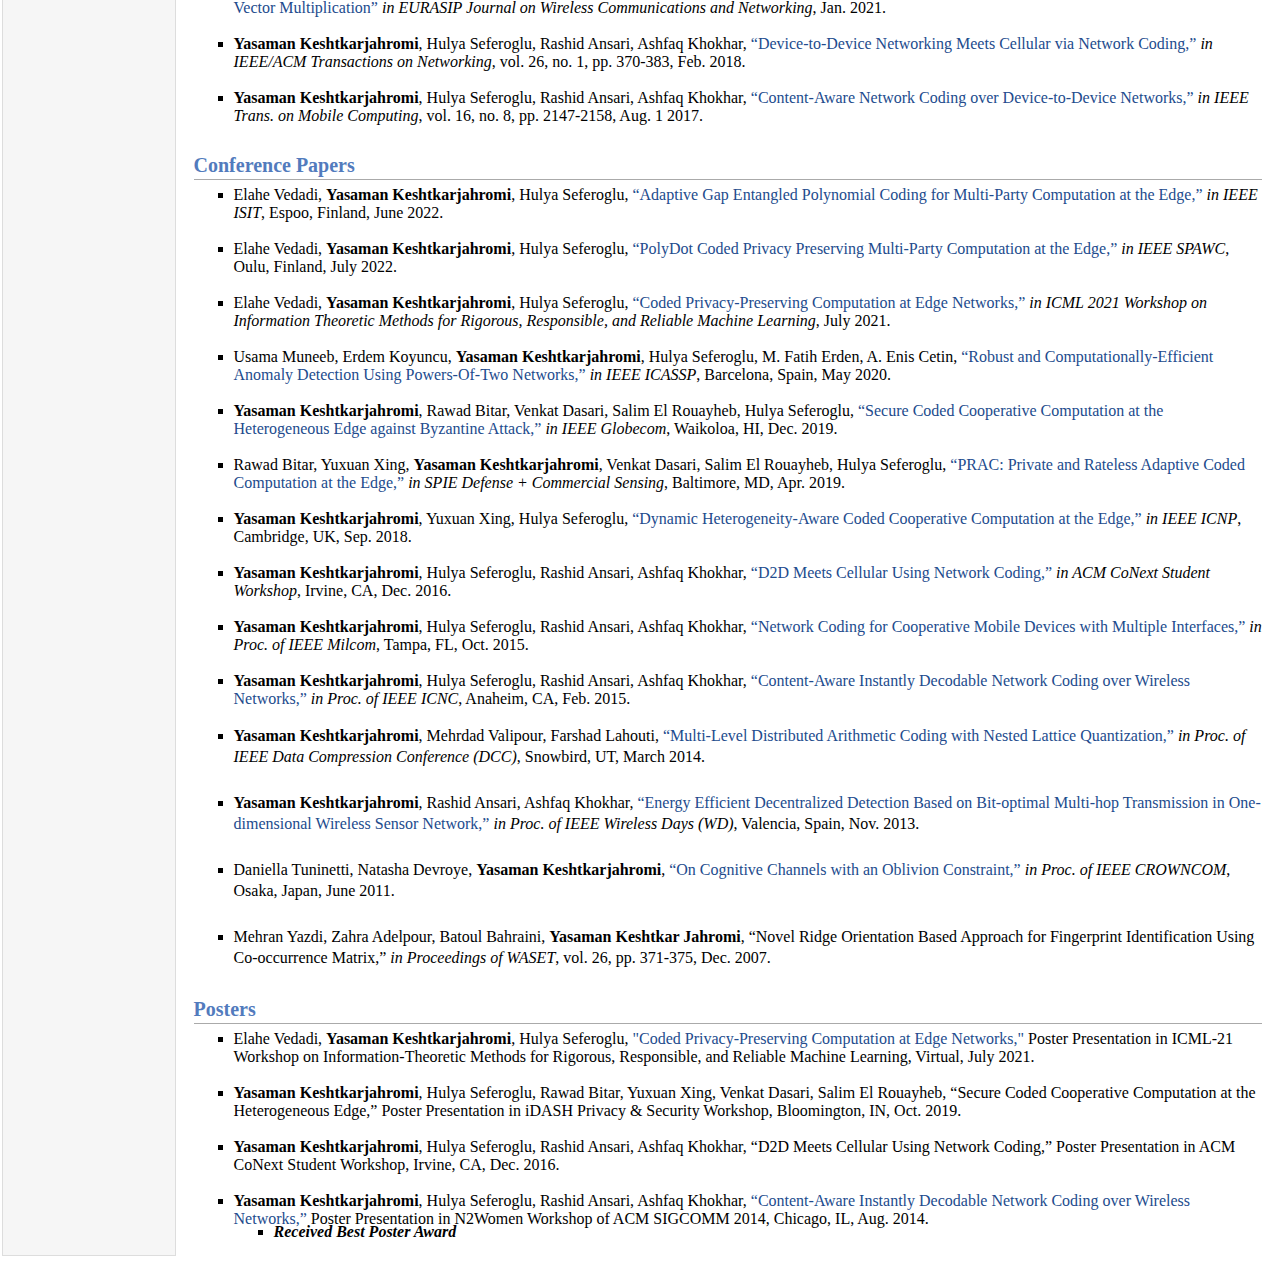
==== commit 3f1f7b04: "Update index.html" ====
--- a/index.html
+++ b/index.html
@@ -54,7 +54,7 @@
 <div class="blockcontent">
 <h2>Recent News</h2>
 <ul>
-<li><p>December 2023: Our paper on <a href="https://ieeexplore.ieee.org/document/10292690"> “Efficient Coded Multi-Party Computation at Edge Networks”</a> is accepted for presentation in at IEEE ICASSP 2024.
+<li><p>December 2023: Our paper on <a href="https://ieeexplore.ieee.org/document/10292690"> “Efficient Coded Multi-Party Computation at Edge Networks”</a> is accepted for presentation at IEEE ICASSP 2024.
 </li>
 <li><p>October 2023: Our paper on <a href="https://ieeexplore.ieee.org/document/10292690"> “Efficient Coded Multi-Party Computation at Edge Networks”</a> is accepted by IEEE Transactions on Information Forensics & Security (T-IFS).
 </li>
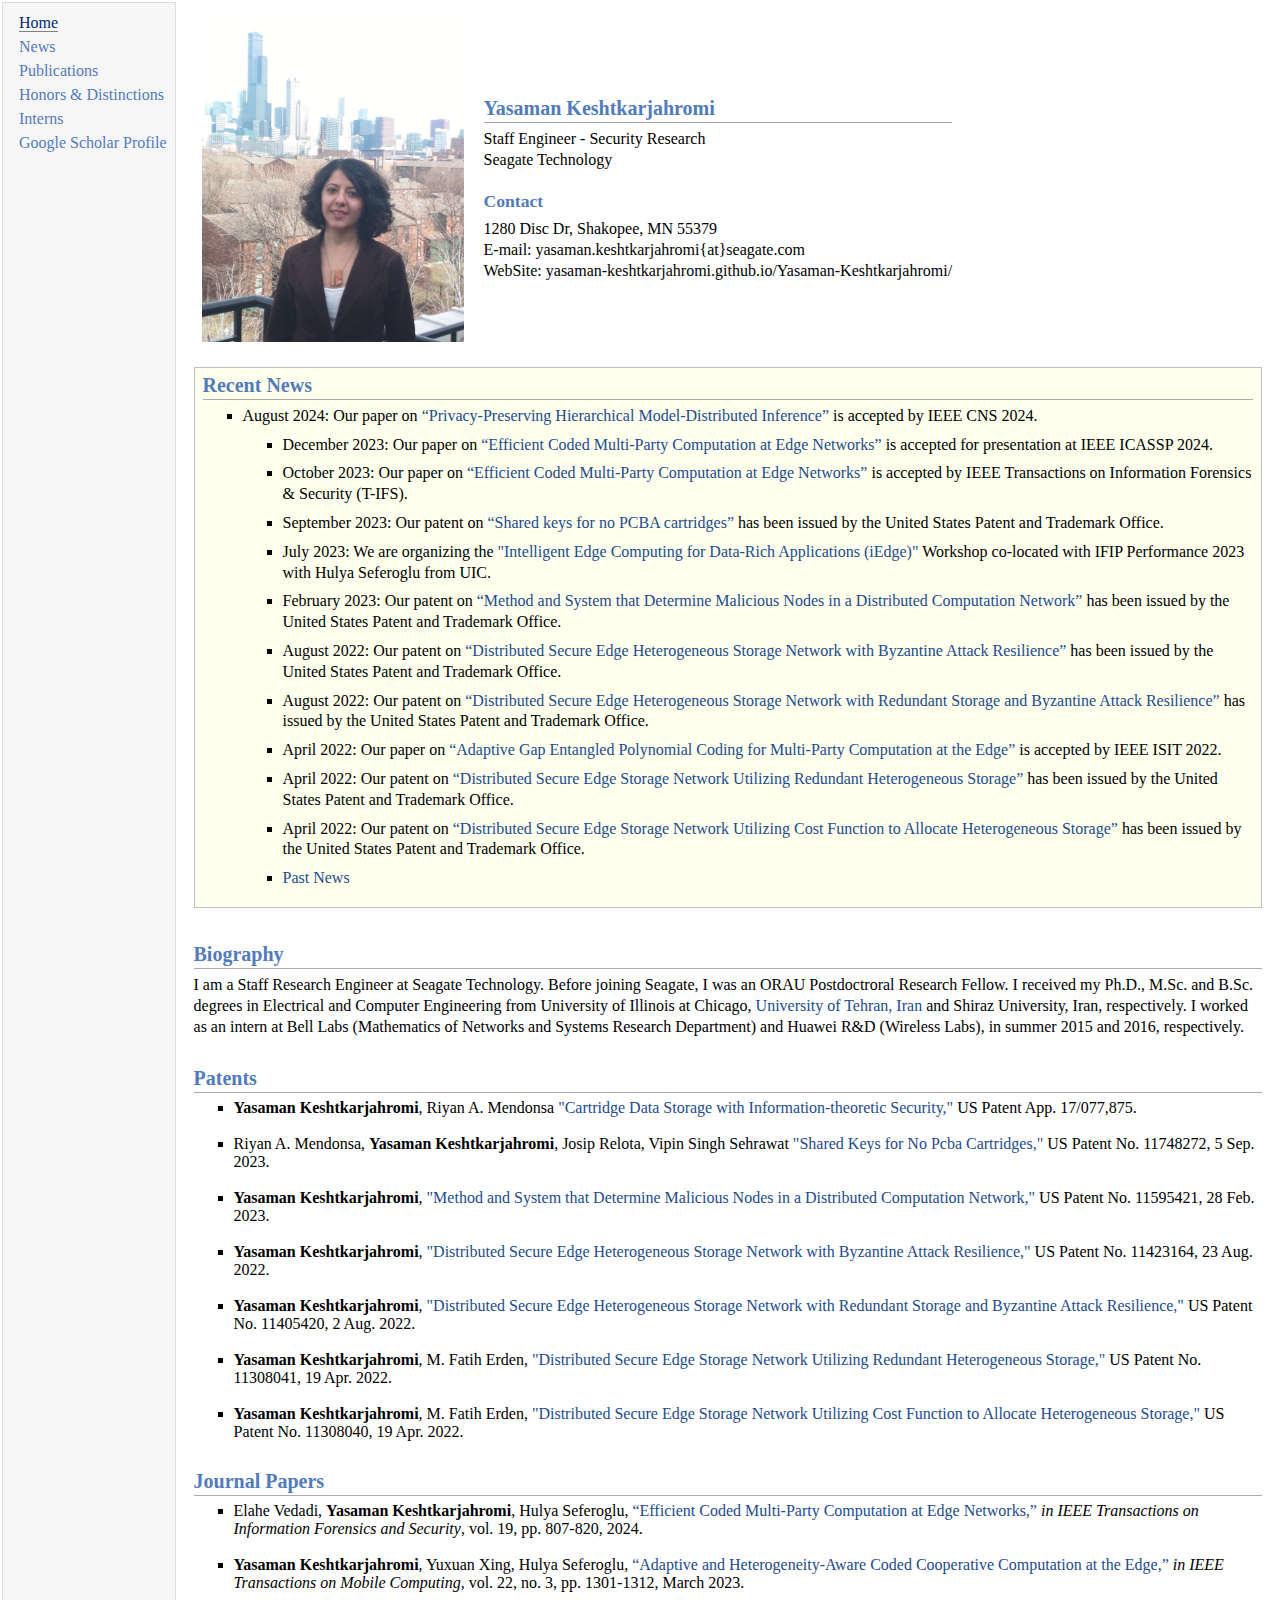
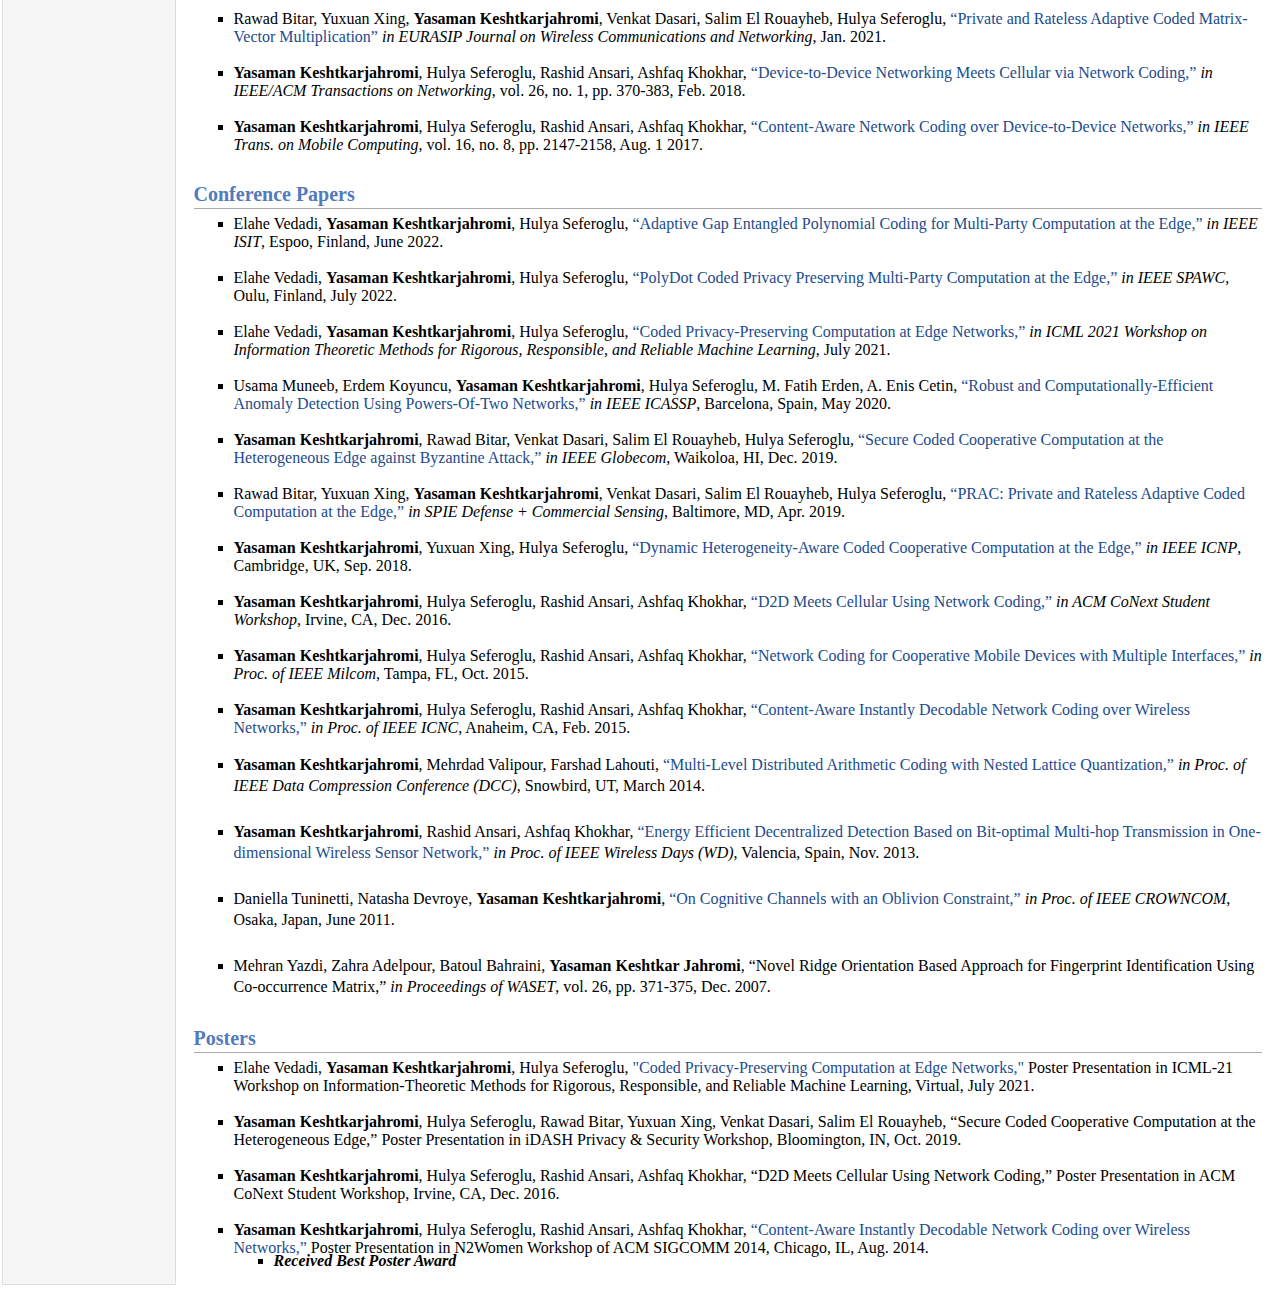
==== commit ac6f7276: "Update index.html" ====
--- a/index.html
+++ b/index.html
@@ -54,25 +54,28 @@
 <div class="blockcontent">
 <h2>Recent News</h2>
 <ul>
+<li><p>August 2024: Our paper on <a href="https://arxiv.org/pdf/2407.18353"> “Privacy-Preserving Hierarchical Model-Distributed Inference”</a> is accepted by IEEE CNS 2024.
+</li>
+<ul>
 <li><p>December 2023: Our paper on <a href="https://ieeexplore.ieee.org/document/10292690"> “Efficient Coded Multi-Party Computation at Edge Networks”</a> is accepted for presentation at IEEE ICASSP 2024.
 </li>
 <li><p>October 2023: Our paper on <a href="https://ieeexplore.ieee.org/document/10292690"> “Efficient Coded Multi-Party Computation at Edge Networks”</a> is accepted by IEEE Transactions on Information Forensics & Security (T-IFS).
 </li>
-<li><p>September 2023: Our patent on <a href="https://patents.google.com/patent/US11748272B2/en"> “Shared keys for no PCBA cartridges”</a> has issued by the United States Patent and Trademark Office.
+<li><p>September 2023: Our patent on <a href="https://patents.google.com/patent/US11748272B2/en"> “Shared keys for no PCBA cartridges”</a> has been issued by the United States Patent and Trademark Office.
 </li>
 <li><p>July 2023: We are organizing the <a href="https://sites.google.com/uic.edu/iedge-2023/home"> "Intelligent Edge Computing for Data-Rich Applications (iEdge)"</a> Workshop co-located with IFIP Performance 2023 with Hulya Seferoglu from UIC.
 </li>
-<li><p>February 2023: Our patent on <a href="https://patents.google.com/patent/US20210044609A1/en"> “Method and System that Determine Malicious Nodes in a Distributed Computation Network”</a> has issued by the United States Patent and Trademark Office.
+<li><p>February 2023: Our patent on <a href="https://patents.google.com/patent/US20210044609A1/en"> “Method and System that Determine Malicious Nodes in a Distributed Computation Network”</a> has been issued by the United States Patent and Trademark Office.
 </li>	
-<li><p>August 2022: Our patent on <a href="https://patents.google.com/patent/US20220070210A1/en"> “Distributed Secure Edge Heterogeneous Storage Network with Byzantine Attack Resilience”</a> has issued by the United States Patent and Trademark Office.
+<li><p>August 2022: Our patent on <a href="https://patents.google.com/patent/US20220070210A1/en"> “Distributed Secure Edge Heterogeneous Storage Network with Byzantine Attack Resilience”</a> has been issued by the United States Patent and Trademark Office.
 </li>
 <li><p>August 2022: Our patent on <a href="https://patents.google.com/patent/US20220070211A1/en"> “Distributed Secure Edge Heterogeneous Storage Network with Redundant Storage and Byzantine Attack Resilience”</a> has issued by the United States Patent and Trademark Office.
 </li>
 <li><p>April 2022: Our paper on <a href="https://arxiv.org/pdf/2203.06759.pdf"> “Adaptive Gap Entangled Polynomial Coding for Multi-Party Computation at the Edge”</a> is accepted by IEEE ISIT 2022.
 </li>
-<li><p>April 2022: Our patent on <a href="https://patents.google.com/patent/US20210133152A1/en"> “Distributed Secure Edge Storage Network Utilizing Redundant Heterogeneous Storage”</a> has issued by the United States Patent and Trademark Office.
-</li>
-<li><p>April 2022: Our patent on <a href="https://patents.google.com/patent/US20210133151A1/en"> “Distributed Secure Edge Storage Network Utilizing Cost Function to Allocate Heterogeneous Storage”</a> has issued by the United States Patent and Trademark Office.
+<li><p>April 2022: Our patent on <a href="https://patents.google.com/patent/US20210133152A1/en"> “Distributed Secure Edge Storage Network Utilizing Redundant Heterogeneous Storage”</a> has been issued by the United States Patent and Trademark Office.
+</li>
+<li><p>April 2022: Our patent on <a href="https://patents.google.com/patent/US20210133151A1/en"> “Distributed Secure Edge Storage Network Utilizing Cost Function to Allocate Heterogeneous Storage”</a> has been issued by the United States Patent and Trademark Office.
 </li>
 <li><p><a href="https://yasaman-keshtkarjahromi.github.io/Yasaman-Keshtkarjahromi/news.html">Past News</a>
 </li>
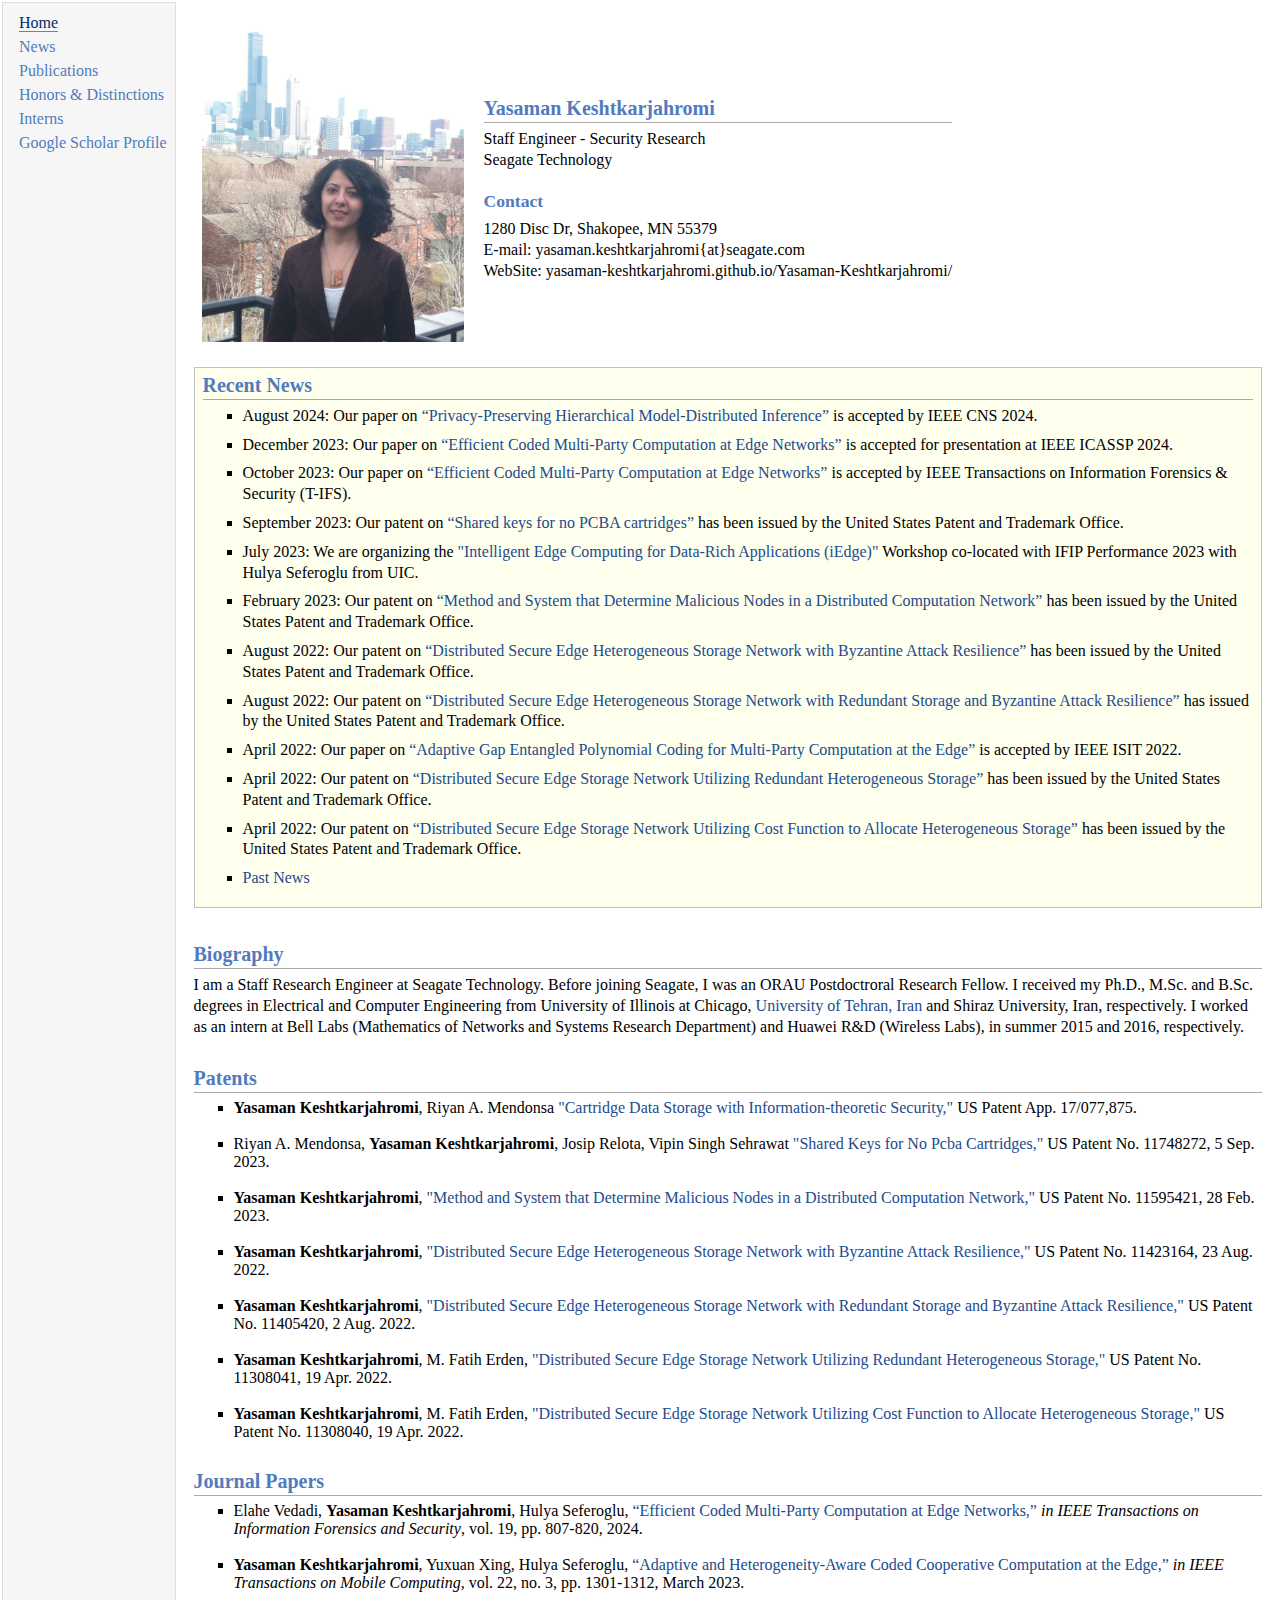
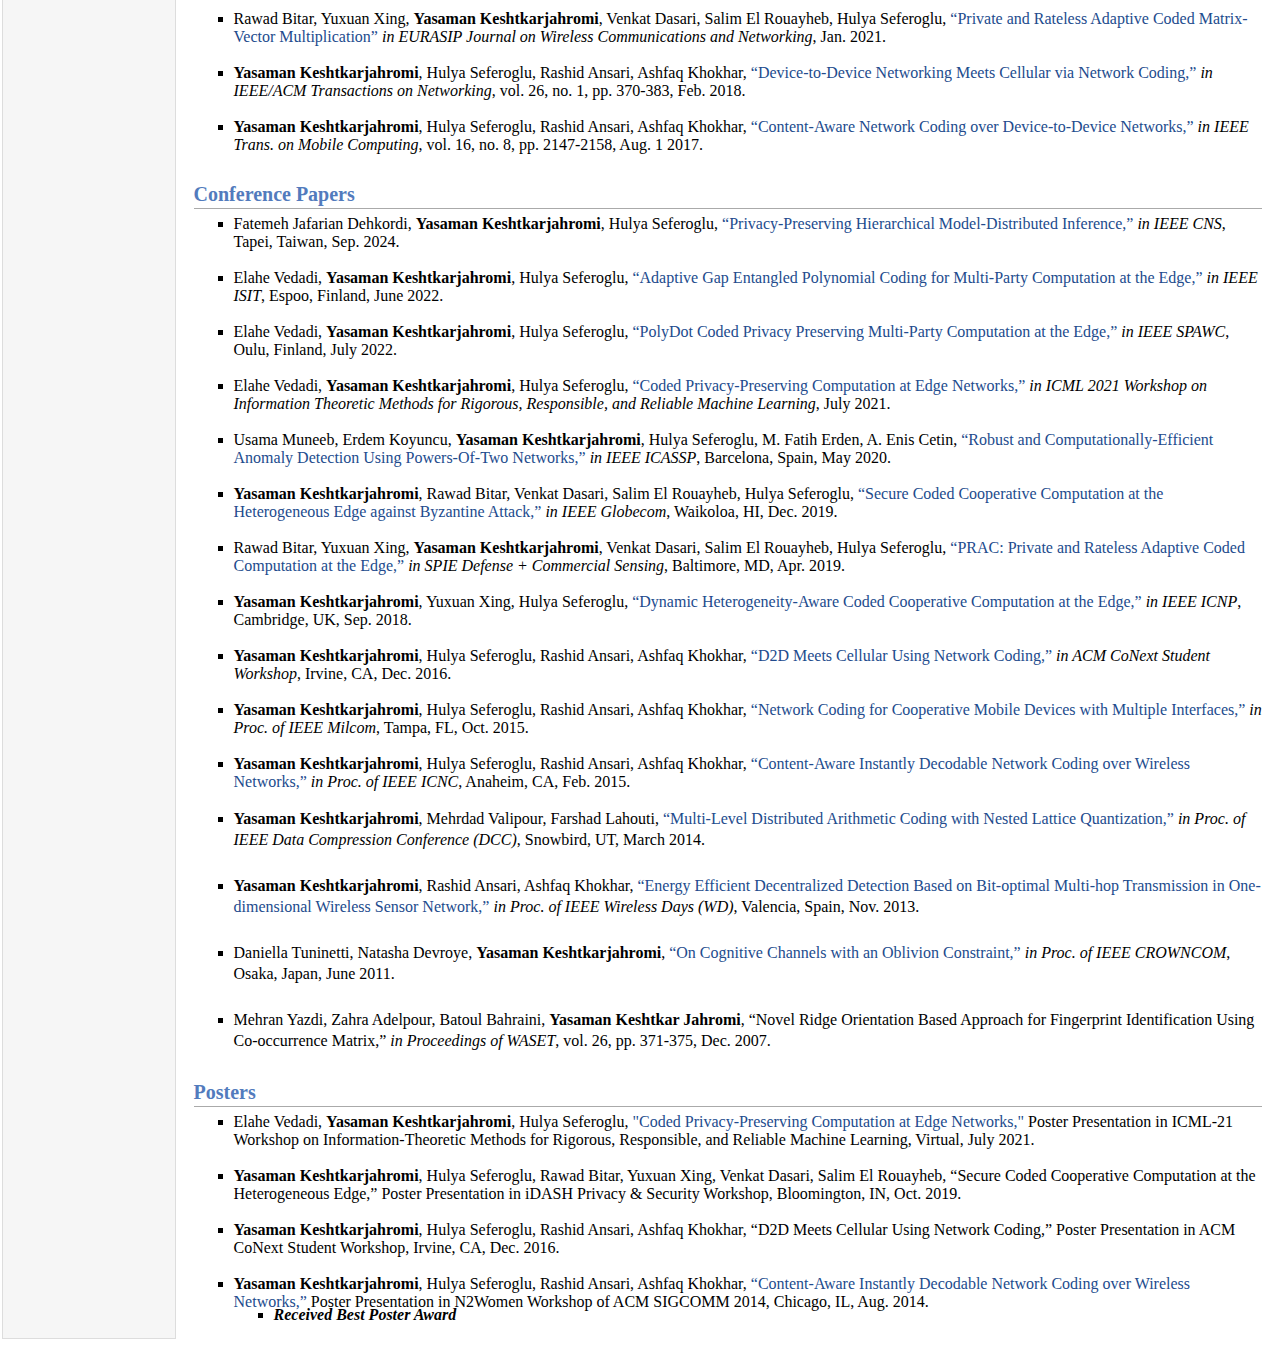
==== commit 65c4cd93: "Update index.html" ====
--- a/index.html
+++ b/index.html
@@ -56,7 +56,6 @@
 <ul>
 <li><p>August 2024: Our paper on <a href="https://arxiv.org/pdf/2407.18353"> “Privacy-Preserving Hierarchical Model-Distributed Inference”</a> is accepted by IEEE CNS 2024.
 </li>
-<ul>
 <li><p>December 2023: Our paper on <a href="https://ieeexplore.ieee.org/document/10292690"> “Efficient Coded Multi-Party Computation at Edge Networks”</a> is accepted for presentation at IEEE ICASSP 2024.
 </li>
 <li><p>October 2023: Our paper on <a href="https://ieeexplore.ieee.org/document/10292690"> “Efficient Coded Multi-Party Computation at Edge Networks”</a> is accepted by IEEE Transactions on Information Forensics & Security (T-IFS).
@@ -188,6 +187,8 @@
 
 <h2>Conference Papers</h2>
 <ul>
+<li type=square>Fatemeh Jafarian Dehkordi, <b>Yasaman Keshtkarjahromi</b>, Hulya Seferoglu, <a href="https://arxiv.org/pdf/2407.18353"> “Privacy-Preserving Hierarchical Model-Distributed Inference,”</a> <i>in IEEE CNS</i>, Tapei, Taiwan, Sep. 2024.
+<br><br>
 <li type=square>Elahe Vedadi, <b>Yasaman Keshtkarjahromi</b>, Hulya Seferoglu, <a href="https://arxiv.org/pdf/2203.06759.pdf"> “Adaptive Gap Entangled Polynomial Coding for Multi-Party Computation at the Edge,”</a> <i>in IEEE ISIT</i>, Espoo, Finland, June 2022.
 <br><br>
 <li type=square>Elahe Vedadi, <b>Yasaman Keshtkarjahromi</b>, Hulya Seferoglu, <a href="https://arxiv.org/pdf/2106.08290.pdf"> “PolyDot Coded Privacy Preserving Multi-Party Computation at the Edge,”</a> <i>in IEEE SPAWC</i>, Oulu, Finland, July 2022.
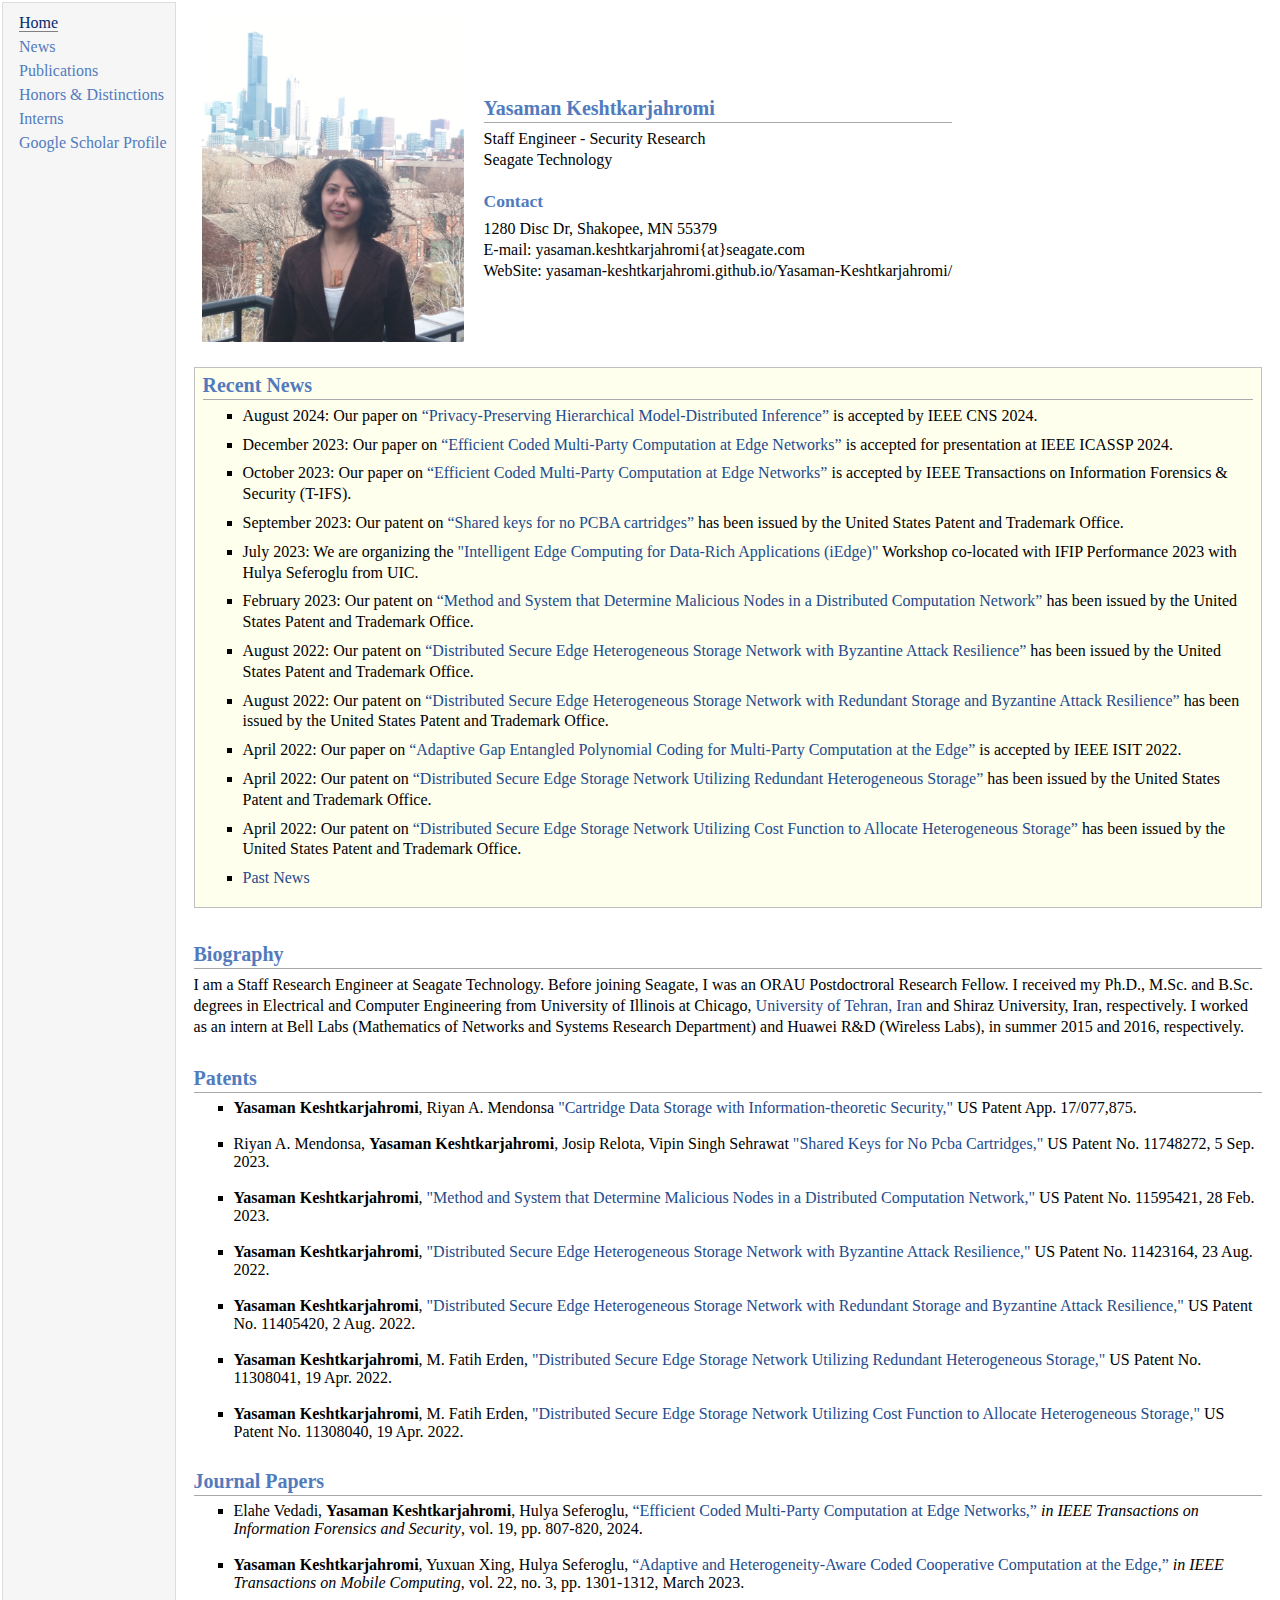
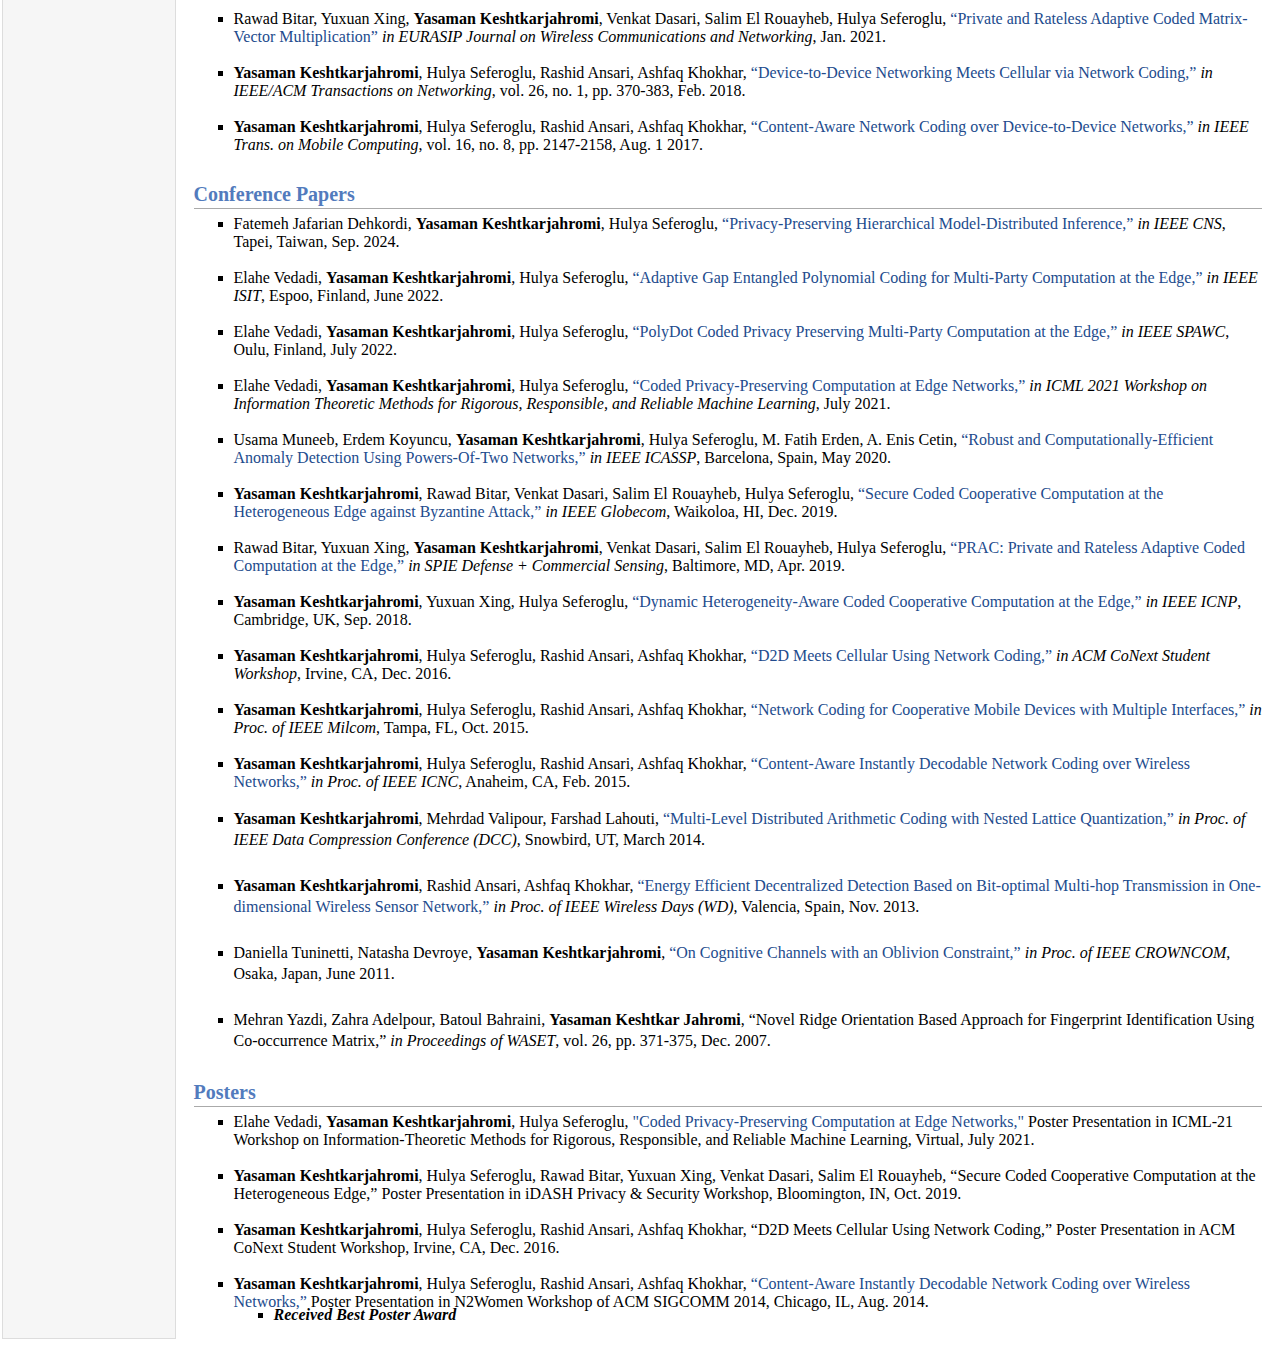
==== commit 9a1b1251: "Update index.html" ====
--- a/index.html
+++ b/index.html
@@ -68,7 +68,7 @@
 </li>	
 <li><p>August 2022: Our patent on <a href="https://patents.google.com/patent/US20220070210A1/en"> “Distributed Secure Edge Heterogeneous Storage Network with Byzantine Attack Resilience”</a> has been issued by the United States Patent and Trademark Office.
 </li>
-<li><p>August 2022: Our patent on <a href="https://patents.google.com/patent/US20220070211A1/en"> “Distributed Secure Edge Heterogeneous Storage Network with Redundant Storage and Byzantine Attack Resilience”</a> has issued by the United States Patent and Trademark Office.
+<li><p>August 2022: Our patent on <a href="https://patents.google.com/patent/US20220070211A1/en"> “Distributed Secure Edge Heterogeneous Storage Network with Redundant Storage and Byzantine Attack Resilience”</a> has been issued by the United States Patent and Trademark Office.
 </li>
 <li><p>April 2022: Our paper on <a href="https://arxiv.org/pdf/2203.06759.pdf"> “Adaptive Gap Entangled Polynomial Coding for Multi-Party Computation at the Edge”</a> is accepted by IEEE ISIT 2022.
 </li>
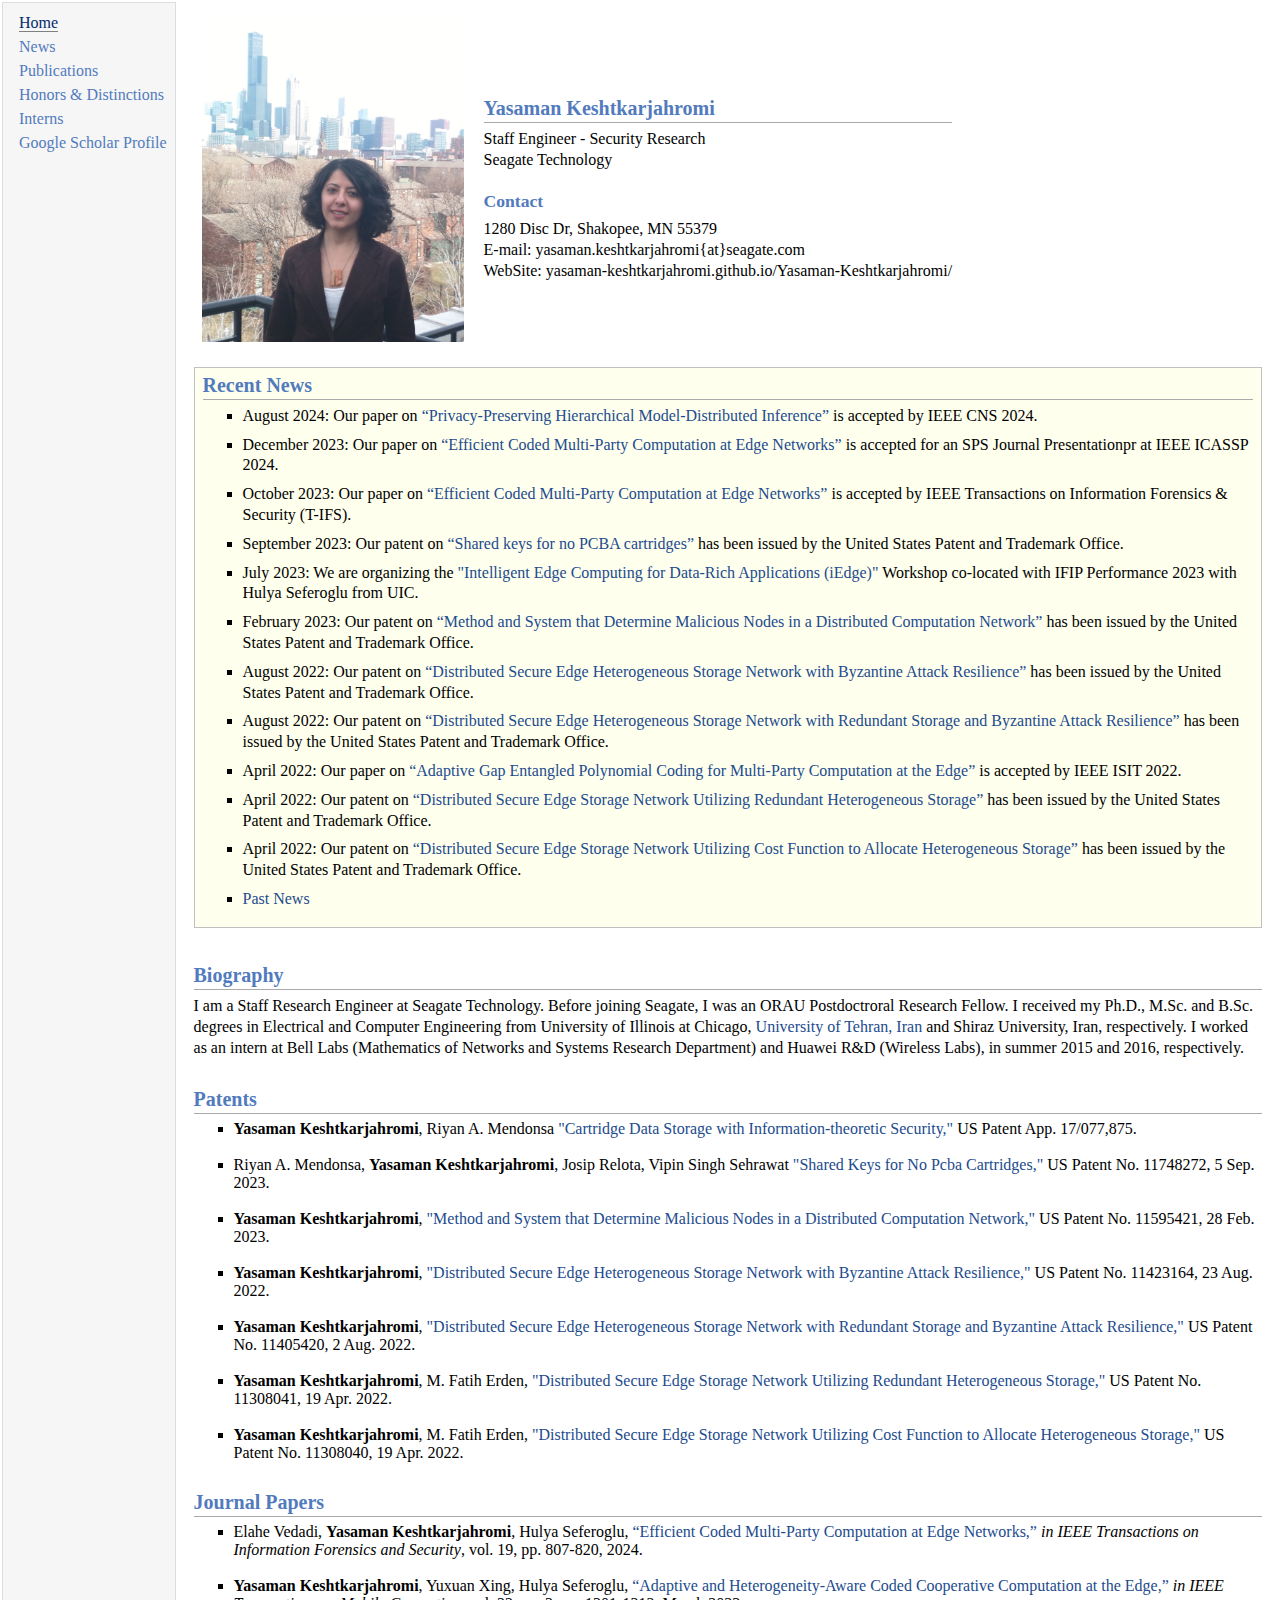
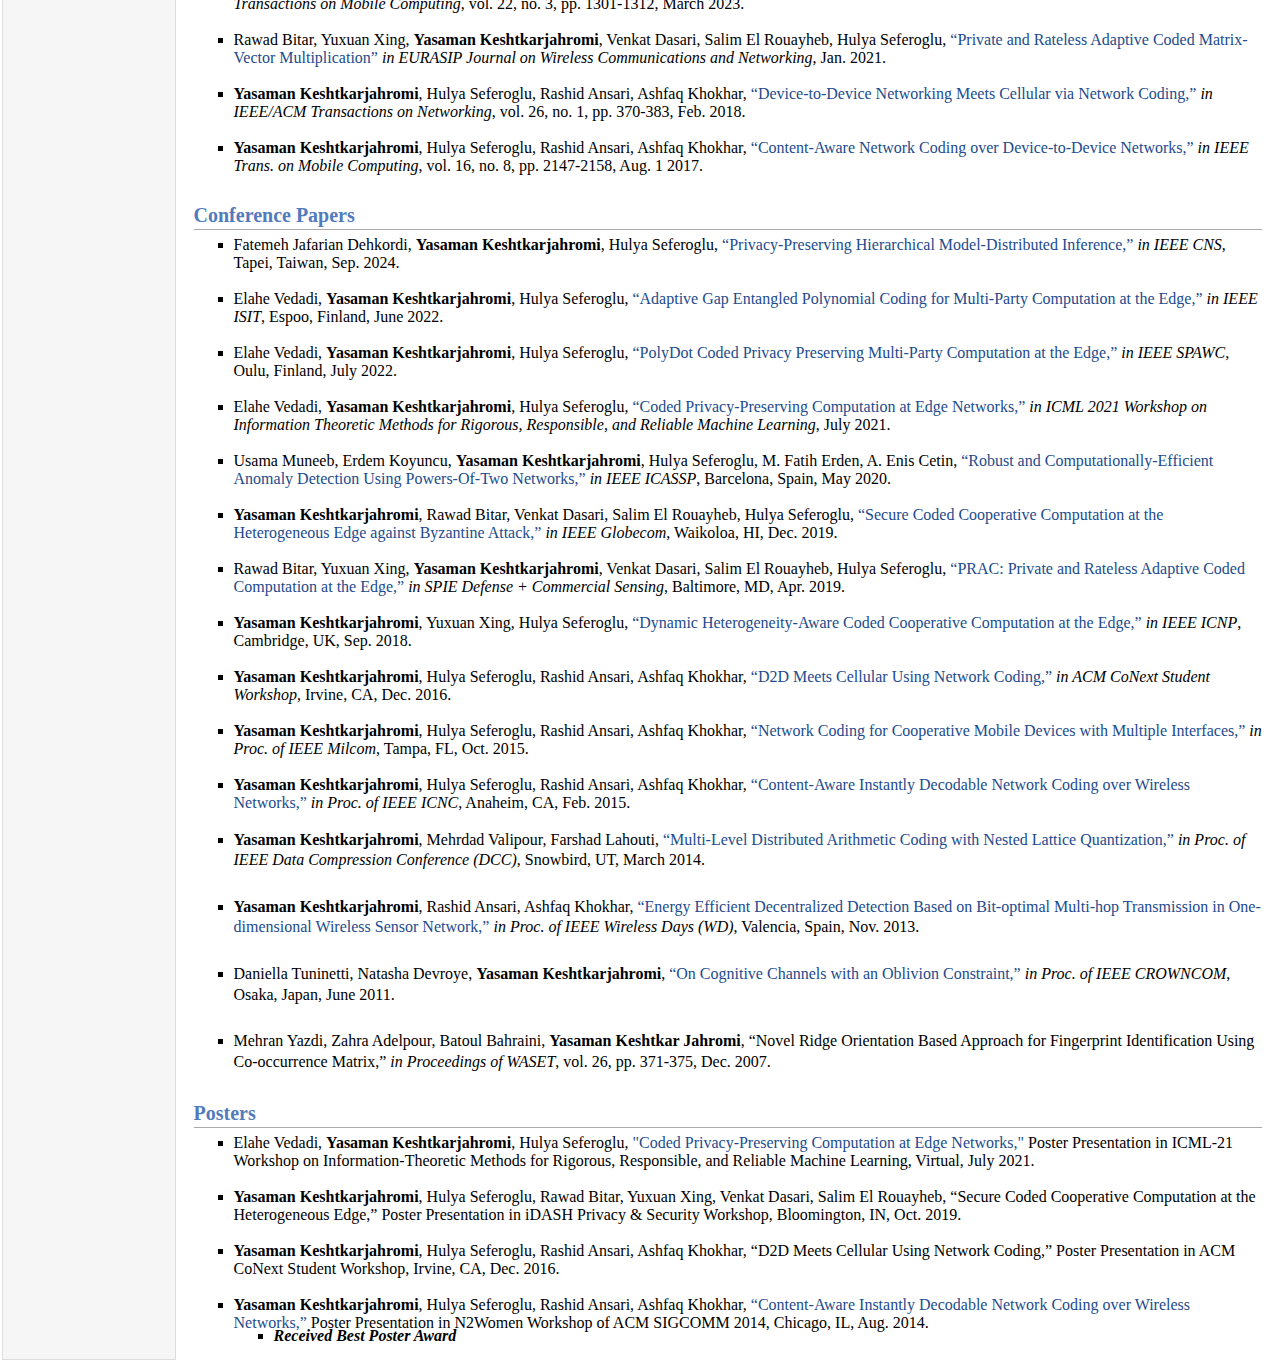
==== commit 73b5ae35: "Update index.html" ====
--- a/index.html
+++ b/index.html
@@ -56,7 +56,7 @@
 <ul>
 <li><p>August 2024: Our paper on <a href="https://arxiv.org/pdf/2407.18353"> “Privacy-Preserving Hierarchical Model-Distributed Inference”</a> is accepted by IEEE CNS 2024.
 </li>
-<li><p>December 2023: Our paper on <a href="https://ieeexplore.ieee.org/document/10292690"> “Efficient Coded Multi-Party Computation at Edge Networks”</a> is accepted for presentation at IEEE ICASSP 2024.
+<li><p>December 2023: Our paper on <a href="https://ieeexplore.ieee.org/document/10292690"> “Efficient Coded Multi-Party Computation at Edge Networks”</a> is accepted for an SPS Journal Presentationpr at IEEE ICASSP 2024.
 </li>
 <li><p>October 2023: Our paper on <a href="https://ieeexplore.ieee.org/document/10292690"> “Efficient Coded Multi-Party Computation at Edge Networks”</a> is accepted by IEEE Transactions on Information Forensics & Security (T-IFS).
 </li>
